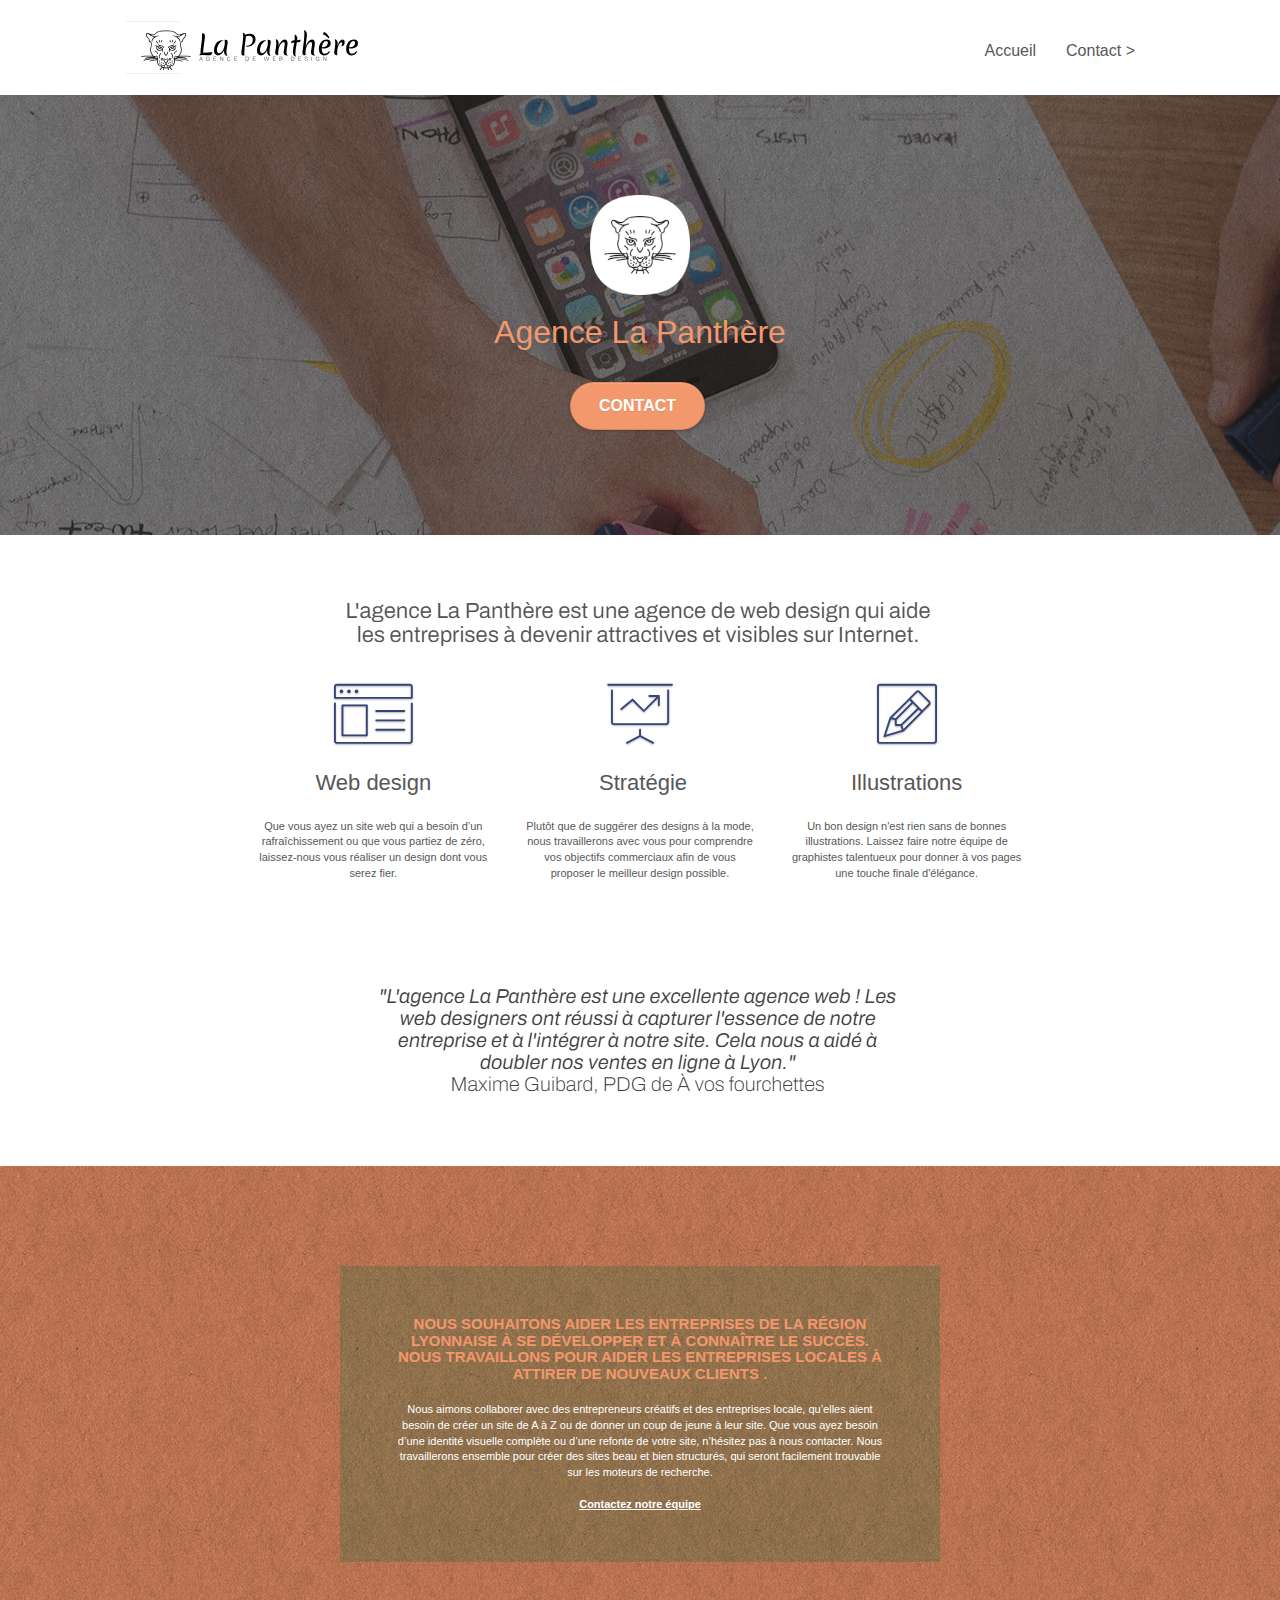
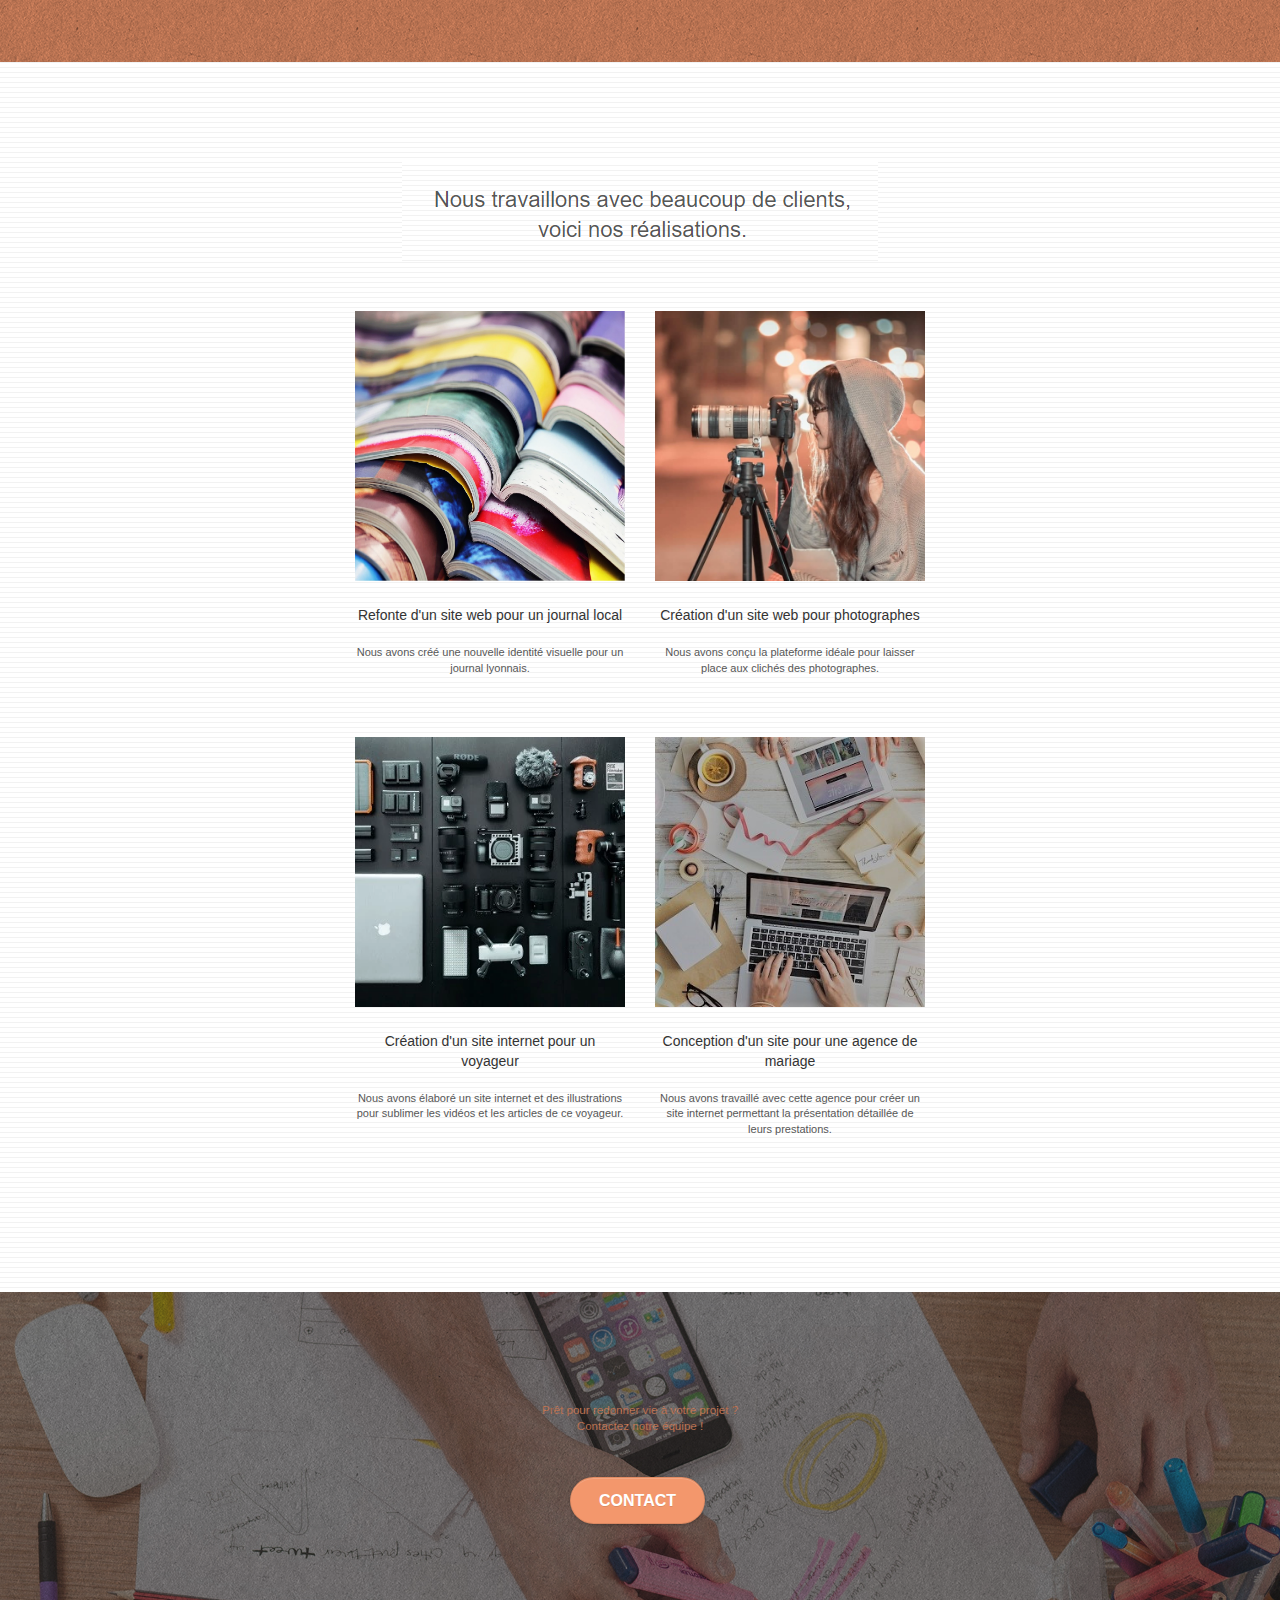
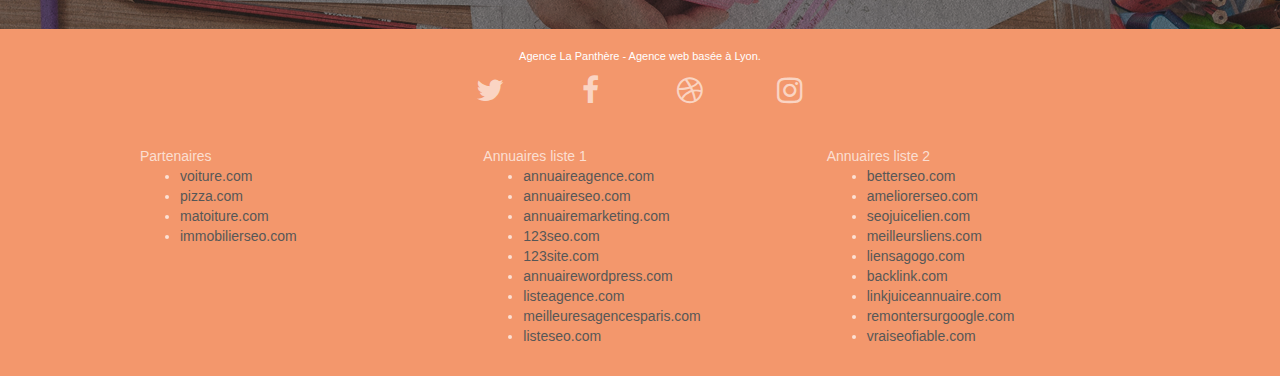
==== index.html @ 476dafb1 "Mise en place de balises sémantiques" ====
<!doctype html>
<html lang="fr">
<head>
    <meta charset="utf-8">
    <meta name="description" content="L'agence La Panthère est une agence de webdesign implenté à lyon qui aide les entreprises à devenir attractives et visibles sur internet">
    <meta name="viewport" content="width=device-width, initial-scale=1.0, viewport-fit=cover">
    <link rel="shortcut icon" type="image/webp" href="favicon.webp">
    
	<link rel="stylesheet" type="text/css" href="./css/bootstrap.css">
	<link rel="stylesheet" type="text/css" href="./css/style.css">
	<link rel="stylesheet" type="text/css" href="./css/font-awesome.css">
	<link rel="stylesheet" type="text/css" href="./css/et-line.css">
	
    
	<script src="./js/jquery-2.1.0.js"></script>
	<script src="./js/bootstrap.js"></script>
	<script src="./js/blocs.js"></script>
	<script src="./js/jquery.touchSwipe.js" defer></script>
	<script src="./js/gmaps.js"></script>

    <title>La Panthère, agence de web design basée à Lyon</title>
    
<!-- Analytics -->
 
<!-- Analytics END -->
    
</head>
<body>
<!-- Principal conteneur -->
<div class="page-container">
    
<!-- bloc-0 -->
<header class="bloc bgc-white l-bloc " id="bloc-0">
	<div class="container bloc-sm">

		<nav class="navbar row">
			<div class="navbar-header">
				<div class="keywords" style="color:#cccccc;font-size:1px;">Agence web à paris, stratégie web, web design, illustrations, design de site web, site web, web, internet, site internet, site</div>
				<a class="navbar-brand" href="index.html">
					<img src="img/logo-agence-la-panthere.svg" alt="paris web design logo agence web meilleure agence" height="40" />
				</a>
				<div class="keywords" style="color:#cccccc;font-size:1px;">Agence web à paris, stratégie web, web design, illustrations, design de site web, site web, web, internet, site internet, site</div>
				<button id="nav-toggle" type="button" class="ui-navbar-toggle navbar-toggle" data-toggle="collapse" data-target=".navbar-1">
					<span class="sr-only">Toggle navigation</span><span class="icon-bar"></span><span class="icon-bar"></span><span class="icon-bar"></span>
				</button>
			</div>
			<div class="collapse navbar-collapse navbar-1 special-dropdown-nav">
				<ul class="site-navigation nav navbar-nav">
					<li>
						<a href="index.html">Accueil</a>
					</li>
					<li>
						<a href="contact.html">Contact &gt;</a>
					</li>
				</ul>
			</div>
		</nav>
	</div>
</header>
<!-- bloc-0 END -->

<main>
	<!-- bloc-1-presentation -->
	<section class="bloc bgc-dark-slate-blue bg-banniere d-bloc bg-t-edge bloc-bg-texture texture-paper b-parallax" id="bloc-1-hero">
		<div class="container bloc-lg">
			<div class="row tight-width-whitespace">
				<div class="col-sm-12">
					<img src="img/logo-panthere_133-s.webp" class="center-block image-resize-mode" width="100" alt="Agence La Panthère, agence web paris, création logo paris"
						srcset="img/logo-panthere_133-s.webp 133w,
								img/logo-panthere_267-m.webp 267w,
								img/logo-panthere_533-l.webp 533w"
						sizes="(max-width:767px) 26.89vw, (min-width:768px) and (max-width:991px) 13.17vw, (min-width:992px) 10vw"/>
					<h1 class="text-center hero-bloc-text tc-white ">
						Agence La Panthère
					</h1>
					<div class="text-center">
						<a href="contact.html" class="btn btn-lg btn-clean btn-rd cta-hero btn-atomic-tangerine" id="cta-hero">Contact</a>
					</div>
				</div>
			</div>
		</div>
	</section>
	<!-- bloc-1-presentation END -->

	<!-- bloc-2-services -->
	<section class="bloc bgc-white l-bloc" id="bloc-2-services">
		<div class="container bloc-md">
			<div class="row">
				<div class="col-sm-12 text-center">
					<img alt="agence web, agence web paris, web design paris, stratégie web" src="img/title.png" />
				</div>
			</div>
			<div class="row voffset-lg med-width-whitespace">
				<div class="col-sm-4">
					<div class="text-center">
						<span class="et-icon-browser sm-shadow icon-dark-slate-blue icons icon-lg"></span>
					</div>
					<h2 class="mg-md text-center">
						Web design
					</h2>
					<p class="text-center ">
						Que vous ayez un site web qui a besoin d&rsquo;un rafraîchissement ou que vous partiez de zéro, laissez-nous vous réaliser un design dont vous serez fier.
					</p>
				</div>
				<div class="col-sm-4">
					<div class="text-center">
						<span class="et-icon-presentation sm-shadow icon-dark-slate-blue icons icon-lg"></span>
					</div>
					<h2 class="mg-md text-center">
						&nbsp;Stratégie
					</h2>
					<p class="text-center ">
						Plutôt que de suggérer des designs à la mode, nous travaillerons avec vous pour comprendre vos objectifs commerciaux afin de vous proposer le meilleur design possible.<br>
					</p>
				</div>
				<div class="col-sm-4">
					<div class="text-center">
						<span class="et-icon-edit sm-shadow icon-dark-slate-blue icons icon-lg"></span>
					</div>
					<h2 class="mg-md text-center">
						Illustrations
					</h2>
					<p class="text-center ">
						Un bon design n'est rien sans de bonnes illustrations. Laissez faire notre équipe de graphistes talentueux pour donner à vos pages une touche finale d'élégance.
					</p>
				</div>
			</div>
			<div class="row voffset-lg voffset">
				<div class="col-xs-12 col-md-8 col-md-offset-2 text-center">
					<img alt="agence web, agence web paris, web design paris, stratégie web" src="img/citation.png" />

				</div>
			</div>
		</div>
	</section>
	<!-- bloc-2-services END -->

	<!-- bloc-3-what-i-do -->
	<section class="bloc tc-white bgc-atomic-tangerine bg-presentation d-bloc bloc-bg-texture texture-paper b-parallax" id="bloc-3-what-i-do">
		<div class="container bloc-lg">
			<div class="row tight-width-whitespace black-background">
				<div class="col-sm-12">
					<h3 class="mg-md text-center tc-white">
						Nous souhaitons aider les entreprises de la région Lyonnaise à se développer et à connaître le succès. Nous travaillons pour aider les entreprises locales à attirer de nouveaux clients .<br>
					</h3>
					<p class="text-center white">
						Nous aimons collaborer avec des entrepreneurs créatifs et des entreprises locale, qu’elles aient besoin de créer un site de A à Z ou de donner un coup de jeune à leur site. Que vous ayez besoin d’une identité visuelle complète ou d’une refonte de votre site, n’hésitez pas à nous contacter. Nous travaillerons ensemble pour créer des sites beau et bien structurés, qui seront facilement trouvable sur les moteurs de recherche. <br><br><a class="ltc-white bold-link" href="page2.html">Contactez notre équipe</a><br>
					</p>
				</div>
			</div>
		</div>
	</section>
	<!-- bloc-3-what-i-do END -->

	<!-- bloc-4-portfolio -->
	<section class="bloc bgc-white bg-lines-h2-bg bg-repeat l-bloc" id="bloc-4-portfolio">
		<div class="container bloc-lg">
			<div class="row">
				<div class="col-sm-12 text-center">
					<img alt="agence web, agence web paris, web design paris, stratégie web" src="img/title2.png" />
				</div>
			</div>
			<div class="row tight-width-whitespace portfolio-row">
				<div class="col-sm-6">
					<a href="#" data-lightbox="img/1.jpg" data-gallery-id="gallery-1" data-caption="Refonte d'un site web pour un journal local" data-frame="snapshot-lb">
						<img src="img/livres-ouverts-empilés_250-s.webp" alt="paris web design logo agence web meilleure agence et refonte site web journal" class="img-responsive portfolio-thumb"
							srcset="img/livres-ouverts-empilés_250-s.webp 250w,
									img/livres-ouverts-empilés_501-m.webp 501w,
									img/livres-ouverts-empilés_1003-l.webp 1003w"
							sizes="(max-width:767px) 66.67vw, (min-width:768px) and (max-width:991px) 32,52vw, (min-width:992px) 25vw"/>
					</a>
					<h4 class="mg-md text-center">
						Refonte d'un site web pour un journal local
					</h4>
					<p class="text-center">
						Nous avons créé une nouvelle identité visuelle pour un journal lyonnais.
					</p>
				</div>
				<div class="col-sm-6">
					<a href="#" data-lightbox="img/2.jpg" data-gallery-id="gallery-1" data-caption="Création d'un site web pour photographes" data-frame="snapshot-lb">
						<img src="img/prises-de-photos_79-s.webp" class="img-responsive portfolio-thumb" alt="paris web design logo agence web meilleure agence, Création d'un site web pour photographes"
							srcset="img/prises-de-photos_79-s.webp 79w,
									img/prises-de-photos_157-m.webp 157w,
									img/prises-de-photos_314-l.webp 314w,
									img/prises-de-photos_628-xl.webp 628w"
							sizes="(max-width:767px) 66.67vw, (min-width:768px) and (max-width:991px) 32,52vw, (min-width:992px) 25vw" />
					</a>
					<h4 class="mg-md text-center">
						Création d'un site web pour photographes
					</h4>
					<p class="text-center">
						Nous avons conçu la plateforme idéale pour laisser place aux clichés des photographes.
					</p>
				</div>
			</div>
			<div class="row tight-width-whitespace portfolio-row">
				<div class="col-sm-6">
					<a href="#" data-lightbox="img/3.bmp" data-gallery-id="gallery-1" data-caption="Création d'un site internet pour un voyageur" data-frame="snapshot-lb">
						<img src="img/collection-de-materiel-de-photographie_80-s.webp" class="img-responsive portfolio-thumb" alt="paris web design logo agence web meilleure agence, Création d'un site web pour voyageur"
							srcset="img/collection-de-materiel-de-photographie_80-s.webp 80w,
									img/collection-de-materiel-de-photographie_160-m.webp 160w,
									img/collection-de-materiel-de-photographie_320-l.webp 320w"
							sizes="(max-width:767px) 66.67vw, (min-width:768px) and (max-width:991px) 32,52vw, (min-width:992px) 25vw" />	
					</a>
					<h4 class="mg-md text-center">
						Création d'un site internet pour un voyageur
					</h4>
					<p class="text-center">
						Nous avons élaboré un site internet et des illustrations pour sublimer les vidéos et les articles de ce voyageur.
					</p>
				</div>
				<div class="col-sm-6">
					<a href="#" data-lightbox="img/4.bmp" data-gallery-id="gallery-1" data-caption="Conception d'un site pour une agence de mariage" data-frame="snapshot-lb">
						<img src="img/materiels-de-décoration-infographique_80-s.webp" class="img-responsive portfolio-thumb" alt="paris web design logo agence web meilleure agence, Création d'un site web pour agence de mariage"
							srcset="img/materiels-de-décoration-infographique_80-s.webp 80w,
									img/materiels-de-décoration-infographique_160-m.webp 160w,
									img/materiels-de-décoration-infographique_320-l.webp 320w"
							sizes="(max-width:767px) 66.67vw, (min-width:768px) and (max-width:991px) 32,52vw, (min-width:992px) 25vw"/>
					</a>
					<h4 class="mg-md text-center">
						Conception d'un site pour une agence de mariage
					</h4>
					<p class="text-center">
						Nous avons travaillé avec cette agence pour créer un site internet permettant la présentation détaillée de leurs prestations.
					</p>
				</div>
			</div>
		</div>
	</section>
	<!-- bloc-4-portfolio END -->

	<!-- bloc-5-cta -->
	<section class="bloc bgc-dark-slate-blue bg-banniere d-bloc bloc-bg-texture texture-paper" id="bloc-5-cta">
		<div class="container bloc-lg">
			<div class="row">
				<h5 class="mg-md text-center tc-white">
					Prêt pour redonner vie à votre projet ?<br>Contactez notre équipe !
				</h5>
				<div class="col-sm-12 text-center">
					<a href="contact.html" class="btn btn-atomic-tangerine btn-clean btn-rd btn-lg cta-hero">Contact</a>
				</div>
			</div>
		</div>
	</section>
	<!-- bloc-5-cta END -->
</main>

<!-- Footer - bloc-8 -->
<footer class="bloc bgc-atomic-tangerine d-bloc" id="bloc-8">
	<div class="container bloc-sm">
		<div class="row">
			<div class="col-sm-12">
				<p class="text-center white">
					Agence La Panthère - Agence web basée à Lyon.<br>
				</p>
				<div class="row row-no-gutters social">
					<div class="col-sm-3">
						<div class="text-center">
							<a class="social" href="index.html"><span class="fa fa-twitter icon-md"></span></a>
						</div>
					</div>
					<div class="col-sm-3">
						<div class="text-center">
							<a class="social" href="index.html"><span class="fa fa-facebook icon-md"></span></a>
						</div>
					</div>
					<div class="col-sm-3">
						<div class="text-center">
							<a class="social" href="index.html"><span class="fa fa-dribbble icon-md"></span></a>
						</div>
					</div>
					<div class="col-sm-3">
						<div class="text-center">
							<a class="social" href="index.html"><span class="fa fa-instagram icon-md"></span></a>
						</div>
					</div>
					<div class="keywords" style="color:#F3976C;">Agence web à paris, stratégie web, web design, illustrations, design de site web, site web, web, internet, site internet, site</div>
				</div>
				<div class="row">
					<div class="col-sm-4">
						Partenaires
							<ul>
								<li><a href="voiture.com">voiture.com</a></li>
								<li><a href="pizza.com">pizza.com</a></li>
								<li><a href="matoiture.com">matoiture.com</a></li>
								<li><a href="immobilierseo.com">immobilierseo.com</a></li>
							</ul>		
					</div>
					<div class="col-sm-4">
						Annuaires liste 1
						<ul>
							<li><a href="annuaireagence.com">annuaireagence.com</a></li>
							<li><a href="annuaireseo.com">annuaireseo.com</a></li>
							<li><a href="annuairemarketing.com">annuairemarketing.com</a></li>
							<li><a href="123seoture.com">123seo.com</a></li>
							<li><a href="123site.com">123site.com</a></li>
							<li><a href="annuairewordpress.com">annuairewordpress.com</a></li>
							<li><a href="listeagence.com">listeagence.com</a></li>
							<li><a href="meilleuresagencesparis.com">meilleuresagencesparis.com</a></li>
							<li><a href="listeseo.com">listeseo.com</a></li>
						</ul>
					</div>
					<div class="col-sm-4">
						Annuaires liste 2
						<ul>
							<li><a href="betterseo.com">betterseo.com</a></li>
							<li><a href="ameliorerseo.com">ameliorerseo.com</a></li>
							<li><a href="seojuicelien.com">seojuicelien.com</a></li>
							<li><a href="meilleursliens.com">meilleursliens.com</a></li>
							<li><a href="liensagogo.com">liensagogo.com</a></li>
							<li><a href="backlink.com">backlink.com</a></li>
							<li><a href="linkjuiceannuaire.com">linkjuiceannuaire.com</a></li>
							<li><a href="remontersurgoogle.com">remontersurgoogle.com</a></li>
							<li><a href="vraiseofiable.com">vraiseofiable.com</a></li>
						</ul>
					</div>
				</div>
			</div>
		</div>
	</div>
</footer>
<!-- Footer - bloc-8 END -->

</div>
<!-- Principal conteneur END -->
    

</body>
</html>
---- css/style.css ----
body {
    margin: 0;
    padding: 0;
    background: #FFF;
    overflow-x: hidden;
    -webkit-font-smoothing: antialiased;
    -moz-osx-font-smoothing: grayscale;
}

a,
button {
    transition: all .3s ease-in-out;
    outline: none!important;
}

a:hover {
    text-decoration: none;
    cursor: pointer;
}

#page-loading-blocs-notifaction {
    position: fixed;
    top: 0;
    bottom: 0;
    width: 100%;
    z-index: 100000;
    background: #FFFFFF url("../img/pageload-spinner.gif") no-repeat center center;
}

.bloc {
    width: 100%;
    clear: both;
    background: 50% 50% no-repeat;
    padding: 0 50px;
    -webkit-background-size: cover;
    -moz-background-size: cover;
    -o-background-size: cover;
    background-size: cover;
    position: relative;
}

.bloc .container {
    padding-left: 0;
    padding-right: 0;
}

.bloc-lg {
    padding: 100px 50px;
}

.bloc-md {
    padding: 50px;
}

.bloc-sm {
    padding: 20px 50px;
}

.bg-center,
.bg-l-edge,
.bg-r-edge,
.bg-t-edge,
.bg-b-edge,
.bg-tl-edge,
.bg-bl-edge,
.bg-tr-edge,
.bg-br-edge,
.bg-repeat {
    -webkit-background-size: auto!important;
    -moz-background-size: auto!important;
    -o-background-size: auto!important;
    background-size: auto!important;
}

.bg-repeat {
    background: repeat;
}

.bg-t-edge {
    background: top no-repeat;
}

.bloc-bg-texture::before {
    content: "";
    background-size: 2px 2px;
    position: absolute;
    top: 0;
    bottom: 0;
    left: 0;
    right: 0;
}

.texture-paper::before {
    background: url("../img/texture-papier.webp");
    background-size: 280px 280px;
}

.b-parallax {
    background-attachment: fixed;
}

.d-bloc {
    color: rgba(255, 255, 255, .7);
}

.d-bloc button:hover {
    color: rgba(255, 255, 255, .9);
}

.d-bloc .icon-round,
.d-bloc .icon-square,
.d-bloc .icon-rounded,
.d-bloc .icon-semi-rounded-a,
.d-bloc .icon-semi-rounded-b {
    border-color: rgba(255, 255, 255, .9);
}

.d-bloc .divider-h span {
    border-color: rgba(255, 255, 255, .2);
}

.d-bloc .a-btn,
.d-bloc .navbar a,
.d-bloc .navbar-brand,
.d-bloc a .icon-sm,
.d-bloc a .icon-md,
.d-bloc a .icon-lg,
.d-bloc a .icon-xl,
.d-bloc h1 a,
.d-bloc h2 a,
.d-bloc h3 a,
.d-bloc h4 a,
.d-bloc h5 a,
.d-bloc h6 a,
.d-bloc p a {
    color: rgba(255, 255, 255, .6);
}

.d-bloc .a-btn:hover,
.d-bloc .navbar a:hover,
.d-bloc .navbar-brand:hover,
.d-bloc a:hover .icon-sm,
.d-bloc a:hover .icon-md,
.d-bloc a:hover .icon-lg,
.d-bloc a:hover .icon-xl,
.d-bloc h1 a:hover,
.d-bloc h2 a:hover,
.d-bloc h3 a:hover,
.d-bloc h4 a:hover,
.d-bloc h5 a:hover,
.d-bloc h6 a:hover,
.d-bloc p a:hover {
    color: rgba(255, 255, 255, 1);
}

.d-bloc .navbar-toggle .icon-bar {
    background: rgba(255, 255, 255, 1);
}

.d-bloc .btn-wire,
.d-bloc .btn-wire:hover {
    color: rgba(255, 255, 255, 1);
    border-color: rgba(255, 255, 255, 1);
}

.d-bloc .panel {
    color: rgba(0, 0, 0, .5);
}

.d-bloc .panel button:hover {
    color: rgba(0, 0, 0, .7);
}

.d-bloc .panel icon {
    border-color: rgba(0, 0, 0, .7);
}

.d-bloc .panel .divider-h span {
    border-color: rgba(0, 0, 0, .1);
}

.d-bloc .panel .a-btn {
    color: rgba(0, 0, 0, .6);
}

.d-bloc .panel .a-btn:hover {
    color: rgba(0, 0, 0, 1);
}

.d-bloc .panel .btn-wire,
.d-bloc .panel .btn-wire:hover {
    color: rgba(0, 0, 0, .7);
    border-color: rgba(0, 0, 0, .3);
}

.d-bloc .panel,
.l-bloc {
    color: rgba(0, 0, 0, .5);
}

.d-bloc .panel button:hover,
.l-bloc button:hover {
    color: rgba(0, 0, 0, .7);
}

.l-bloc .icon-round,
.l-bloc .icon-square,
.l-bloc .icon-rounded,
.l-bloc .icon-semi-rounded-a,
.l-bloc .icon-semi-rounded-b {
    border-color: rgba(0, 0, 0, .7);
}

.d-bloc .panel .divider-h span,
.l-bloc .divider-h span {
    border-color: rgba(0, 0, 0, .1);
}

.d-bloc .panel .a-btn,
.l-bloc .a-btn,
.l-bloc .navbar a,
.l-bloc .navbar-brand,
.l-bloc a .icon-sm,
.l-bloc a .icon-md,
.l-bloc a .icon-lg,
.l-bloc a .icon-xl,
.l-bloc h1 a,
.l-bloc h2 a,
.l-bloc h3 a,
.l-bloc h4 a,
.l-bloc h5 a,
.l-bloc h6 a,
.l-bloc p a {
    color: rgba(0, 0, 0, .6);
}

.d-bloc .panel .a-btn:hover,
.l-bloc .a-btn:hover,
.l-bloc .navbar a:hover,
.l-bloc .navbar-brand:hover,
.l-bloc a:hover .icon-sm,
.l-bloc a:hover .icon-md,
.l-bloc a:hover .icon-lg,
.l-bloc a:hover .icon-xl,
.l-bloc h1 a:hover,
.l-bloc h2 a:hover,
.l-bloc h3 a:hover,
.l-bloc h4 a:hover,
.l-bloc h5 a:hover,
.l-bloc h6 a:hover,
.l-bloc p a:hover {
    color: rgba(0, 0, 0, 1);
}

.l-bloc .navbar-toggle .icon-bar {
    color: rgba(0, 0, 0, .6);
}

.d-bloc .panel .btn-wire,
.d-bloc .panel .btn-wire:hover,
.l-bloc .btn-wire,
.l-bloc .btn-wire:hover {
    color: rgba(0, 0, 0, .7);
    border-color: rgba(0, 0, 0, .3);
}

.voffset {
    margin-top: 30px;
}

.voffset-lg {
    margin-top: 80px;
}

.row-no-gutters {
    margin-right: 0;
    margin-left: 0;
}

.row.row-no-gutters > [class^="col-"],
.row.row-no-gutters > [class*=" col-"] {
    padding-right: 0;
    padding-left: 0;
}

#bloc-1-hero h1 {
    font-size: 32px;
}

.navbar {
    margin-bottom: 0;
    z-index: 1;
}

.navbar-brand {
    height: auto;
    padding: 3px 15px;
    font-size: 25px;
    font-weight: normal;
    font-weight: 600;
    line-height: 44px;
}

.navbar-brand img {
    max-height: 200px;
    margin: 0 5px 0 0;
    display: inline;
}

.navbar-brand img[src$=svg] {
    min-width: 100px;
}

.nav-center .navbar-brand img {
    margin: 0;
}

.navbar .nav {
    padding-top: 2px;
    margin-right: -16px;
    float: right;
    z-index: 1;
}

.nav > li {
    float: left;
    margin-top: 4px;
    font-size: 16px;
}

.navbar-nav .open .dropdown-menu > li > a {
    text-align: inherit;
}

.nav > li a:hover,
.nav > li a:focus {
    background: transparent;
}

.navbar-toggle {
    margin: 10px 10px 0 0;
    border: 0px;
}

.navbar-toggle:hover {
    background: transparent!important;
}

.navbar-toggle .icon-bar {
    background-color: rgba(0, 0, 0, .5);
    width: 26px;
}

.nav-invert .navbar .nav {
    float: left;
}

.nav-invert .navbar-header,
.nav-invert .navbar-brand {
    float: right;
    position: relative;
    z-index: 2;
}

@media (min-width: 768px) {
    .site-navigation {
        position: absolute;
        top: 50%;
        right: 20px;
        transform: translate(0, -50%);
        -webkit-transform: translateY(-50%);
    }
    .nav > li .dropdown-menu a,
    .nav > li .dropdown-menu a:hover {
        color: #484848;
    }
    .nav-invert .site-navigation {
        left: 0;
        right: 0;
    }
    .nav-center {
        text-align: center;
    }
    .nav-center .navbar-header {
        width: 100%;
    }
    .nav-center .navbar-header,
    .nav-center .navbar-brand,
    .nav-center .nav > li {
        float: none;
        display: inline-block;
    }
    .nav-center .site-navigation {
        position: relative;
        width: 100%;
        right: 0;
        margin-right: 0px;
        margin-top: 20px;
    }
    .nav-center.mini-nav .navbar-toggle {
        float: none;
        margin: 10px auto 0;
    }
}

.nav > li > .dropdown a {
    background: none!important;
    display: block;
    padding: 14px 15px;
}

nav .caret {
    margin: 0 5px;
}

.dropdown-menu .dropdown-menu {
    top: -8px;
    left: 100%;
}

.dropdown-menu .dropmenu-flow-right {
    top: 100%;
    left: 0;
    margin-left: -1px;
    border-top-left-radius: 0;
    border-top-right-radius: 0;
}

.dropdown-menu .dropdown span {
    border: 4px solid black;
    border-top-color: transparent;
    border-right-color: transparent;
    border-bottom-color: transparent;
    margin: 6px -5px 0 0!important;
    float: right;
}

.mg-md {
    margin-top: 10px;
    margin-bottom: 20px;
}

.mg-lg {
    margin-top: 10px;
    margin-bottom: 40px;
}

.btn {
    margin: 0 5px 5px 0;
}

.btn.pull-right {
    margin: 0 0 5px 5px;
}

.btn-d,
.btn-d:hover,
.btn-d:focus {
    color: #FFF;
    background: rgba(0, 0, 0, .3);
}

button {
    outline: none!important;
}

.btn-rd {
    border-radius: 40px;
}

.btn-clean {
    border: 1px solid rgba(0, 0, 0, .08);
    border-bottom-color: rgba(0, 0, 0, .1);
    text-shadow: 0 1px 0 rgba(0, 0, 1, .1);
    box-shadow: 0 1px 3px rgba(0, 0, 1, .25), inset 0 1px 0 0 rgba(255, 255, 255, .15);
}

.icon-md {
    font-size: 30px!important;
}

.icon-lg {
    font-size: 60px!important;
}

.sm-shadow {
    text-shadow: 0 1px 2px rgba(0, 0, 0, .3);
}

.panel-sq,
.panel-sq .panel-heading,
.panel-sq .panel-footer {
    border-radius: 0;
}

.panel-rd {
    border-radius: 30px;
}

.panel-rd .panel-heading {
    border-radius: 29px 29px 0 0;
}

.panel-rd .panel-footer {
    border-radius: 0 0 29px 29px;
}

.form-control {
    border-color: rgba(0, 0, 0, .1);
    box-shadow: none;
}

.scrollToTop {
    width: 40px;
    height: 40px;
    position: fixed;
    bottom: 20px;
    right: 20px;
    opacity: 0;
    z-index: 500;
    transition: all .3s ease-in-out;
}

.scrollToTop span {
    margin-top: 6px;
}

.showScrollTop {
    font-size: 14px;
    opacity: 1;
}

a[data-lightbox] {
    position: relative;
    display: block;
    text-align: center;
}

a[data-lightbox]:hover::before {
    content: "+";
    font-family: "HelveticaNeue-Light", "Helvetica Neue Light", "Helvetica Neue", Helvetica, Arial;
    font-size: 32px;
    width: 50px;
    height: 50px;
    margin-left: -25px;
    border-radius: 50%;
    background: rgba(0, 0, 0, .6);
    color: #FFF;
    font-weight: 100;
    z-index: 1;
    position: absolute;
    top: 50%;
    transform: translateY(-50%);
    -webkit-transform: translateY(-50%);
}

a[data-lightbox]:hover img {
    opacity: 0.6;
    -webkit-animation-fill-mode: none;
    animation-fill-mode: none;
}

#lightbox-modal {
    display: flex;
    align-items: center;
}

#lightbox-modal .modal-dialog {
    width: 90%;
    max-width: 900px;
    margin: 0 auto 0;
}

#lightbox-modal .modal-dialog img {
    max-height: 90vh;
    margin: 0 auto;
}

.lightbox-caption {
    padding: 20px;
    color: #FFF;
    background: rgba(0, 0, 0, .5);
    position: absolute;
    left: 15px;
    right: 15px;
    bottom: 5px;
}

.close-lightbox {
    color: #FFF;
    font-size: 30px;
    position: absolute;
    top: 20px;
    right: 20px;
    z-index: 20;
    background: rgba(0, 0, 0, .5);
    border: none;
    line-height: 30px;
    padding: 0 9px 5px;
    opacity: 0.3;
}

.close-lightbox:hover,
.next-lightbox:hover,
.prev-lightbox:hover {
    opacity: 1.0;
    color: #FFF;
}

.next-lightbox,
.prev-lightbox {
    font-size: 20px;
    color: rgba(255, 255, 255, .9);
    background: rgba(0, 0, 0, .5);
    transition: all .2s ease-in-out;
    position: absolute;
    top: 45%;
    z-index: 1;
    opacity: 0.4;
}

.next-lightbox {
    padding: 6px 8px 1px 13px;
    right: 25px;
}

.prev-lightbox {
    padding: 6px 13px 1px 10px;
    left: 25px;
}

.snapshot-lb .modal-body {
    padding-bottom: 45px;
}

.snapshot-lb .lightbox-caption {
    padding: 0;
    color: rgba(0, 0, 0, .5);
    background: none;
}

h1,
h2,
h3,
h4,
h5,
h6,
p,
label,
.btn,
a {
    font-family: "helvetica";
    font-weight: 400;
    color: #575757!important;
}

.container {
    max-width: 1000px;
}

.hero-bloc-text {
    font-size: 38px;
}

.hero-bloc-text-sub {
    font-size: 36px;
}

.statement-bloc-text {
    line-height: 26px;
    font-style: italic;
    font-size: 20px;
    text-align: center;
    font-weight: lighter;
    max-width: 520px;
    margin: auto auto auto auto;
}

p {
    font-size: 11px;
}

.tight-width-whitespace {
    max-width: 600px;
    margin: auto auto auto auto;
}

.h1 {
    font-size: 20px;
    font-family: "Open Sans";
}

.cta-hero {
    margin-top: 22px;
    color: #FFFFFF!important;
    text-transform: uppercase;
    padding: 12px 28px 12px 28px;
    font-size: 16px;
    font-weight: 700;
}

.social {
    max-width: 400px;
    margin: auto auto auto auto;
}

h2 {
    font-size: 22px;
    line-height: 1.4em;
}

h3 {
    font-size: 15px;
    text-transform: uppercase;
    font-weight: 700;
    color: #333333!important;
}

.med-width-whitespace {
    max-width: 800px;
    margin: auto auto auto auto;
    box-shadow: 0px 0px 0px #000000;
}

h1 {
    color: #333333!important;
}

h4 {
    color: #333333!important;
}

.icons {
    margin-bottom: 14px;
    margin-top: 24px;
}

.white {
    color: #FFFFFF!important;
}

.portfolio-thumb {
    margin-bottom: 24px;
}

.portfolio-row {
    margin-bottom: 44px;
    margin-top: 50px;
}

.avatar {
    box-shadow: 0px 4px 9px rgba(0, 0, 0, 0.3);
}

.black-background {
    background-color: rgba(165, 147, 99, 0.7);
    padding: 40px 40px 40px 40px;
}

.bold-link {
    font-weight: 900;
    text-decoration: underline!important;
}

.bgc-white {
    background-color: #FFFFFF;
}

.bgc-dark-slate-blue {
    background-color: #364577;
}

.bgc-atomic-tangerine {
    background-color: #F3976C;
}

.tc-white {
    color: #F3976C!important;
}

.btn-atomic-tangerine {
    background: #F3976C;
    color: #FFFFFF!important;
}

.btn-atomic-tangerine:hover {
    background: #c27956!important;
    color: #FFFFFF!important;
}

.ltc-white {
    color: #FFFFFF!important;
}

.ltc-white:hover {
    color: #cccccc!important;
}

.ltc-atomic-tangerine {
    color: #F3976C!important;
}

.ltc-atomic-tangerine:hover {
    color: #c27956!important;
}

.icon-dark-slate-blue {
    color: #364577!important;
    border-color: #364577!important;
}

.bg-dots-bg {
    background-image: url("../img/dots-bg.png");
}

.bg-lines-h2-bg {
    background-image: url("../img/lignes.webp");
}

.bg-banniere {
    background-image: url("../img/travail-bureau_1920-l.webp");
}

.bg-presentation {
    background-image: url("../img/ecriture-sur-post-it_1920-l.webp");
}

@media (max-width: 1024px) {
    .bloc {
        padding-left: 20px;
        padding-right: 20px;
    }
    .bloc.full-width-bloc,
    .bloc-tile-2.full-width-bloc .container,
    .bloc-tile-3.full-width-bloc .container,
    .bloc-tile-4.full-width-bloc .container {
        padding-left: 0;
        padding-right: 0;
    }
}

@media (max-width: 992px) and (min-width: 768px) {
    .navbar .nav {
        max-width: 80%;
    }
    .nav-center.navbar .nav {
        max-width: 100%;
    }
}

@media only screen and (min-device-width: 768px) and (max-device-width: 1024px) and (orientation: landscape) {
    .b-parallax {
        background-attachment: scroll;
    }
}

@media only screen and (min-device-width: 1024px) and (max-device-width: 1366px) and (-webkit-min-device-pixel-ratio: 1.5) {
    .b-parallax {
        background-attachment: scroll;
    }
}

@media (max-width: 991px) {
    .container {
        width: 100%;
    }
    .b-parallax {
        background-attachment: scroll;
    }
    .page-container,
    #hero-bloc {
        overflow-x: hidden;
        position: relative;
    }
    .bloc {
        padding-left: constant(safe-area-inset-left);
        padding-right: constant(safe-area-inset-right);
    }
    .bloc-group,
    .bloc-group .bloc {
        display: block;
        width: 100%;
    }
    .bloc-fill-screen .fill-bloc-top-edge,
    .bloc-fill-screen .fill-bloc-bottom-edge {
        padding: 0 20px;
        padding-left: constant(safe-area-inset-left);
        padding-right: constant(safe-area-inset-right);
    }
}

@media (max-width: 767px) {
    .page-container {
        overflow-x: hidden;
        position: relative;
    }
    h1,
    h2,
    h3,
    h4,
    h5,
    h6,
    p,
    #disqus_thread {
        padding-left: 10px!important;
        padding-right: 10px!important;
    }
    .b-parallax {
        background-attachment: scroll;
    }
    .navbar .nav {
        padding-top: 0;
        border-top: 1px solid rgba(0, 0, 0, .2);
        float: none!important;
    }
    .navbar.row {
        margin-left: 0;
        margin-right: 0;
    }
    .site-navigation {
        position: inherit;
        transform: none;
        -webkit-transform: none;
        -ms-transform: none;
    }
    .nav > li {
        margin-top: 0;
        border-bottom: 1px solid rgba(0, 0, 0, .1);
        background: rgba(0, 0, 0, .05);
        text-align: left;
        padding-left: 15px;
        width: 100%;
    }
    .nav > li:hover {
        background: rgba(0, 0, 0, .08);
    }
    .dropdown .dropdown a .caret {
        float: none;
        margin: 5px 0 0 10px!important;
        border: 4px solid black;
        border-bottom-color: transparent;
        border-right-color: transparent;
        border-left-color: transparent;
    }
    #hero-bloc .navbar .nav {
        background: rgba(0, 0, 0, .8);
    }
    #hero-bloc .navbar .nav a {
        color: rgba(255, 255, 255, .6);
    }
    .hero {
        padding: 50px 0;
    }
    .hero-nav {
        left: -1px;
        right: -1px;
    }
    .navbar-collapse {
        padding: 0;
        overflow-x: hidden;
        -webkit-box-shadow: none;
        box-shadow: none;
    }
    .navbar-brand img {
        max-height: 40px;
        width: auto;
    }
    .nav-invert .navbar-header {
        float: none;
        width: 100%;
    }
    .nav-invert .navbar-toggle {
        float: left;
        margin-left: 10px;
    }
    .bloc {
        padding-left: 0;
        padding-right: 0;
    }
    .bloc-xxl,
    .bloc-xl,
    .bloc-lg {
        padding: 40px 0;
    }
    .bloc-sm,
    .bloc-md {
        padding-left: 0;
        padding-right: 0;
    }
    .bloc-tile-2 .container,
    .bloc-tile-3 .container,
    .bloc-tile-4 .container,
    .bloc-fill-screen .fill-bloc-top-edge,
    .bloc-fill-screen .fill-bloc-bottom-edge {
        padding-left: 0;
        padding-right: 0;
    }
    .a-block {
        padding: 0 10px;
    }
    .btn-dwn {
        display: none;
    }
    .voffset {
        margin-top: 5px;
    }
    .voffset-md {
        margin-top: 20px;
    }
    .voffset-lg {
        margin-top: 30px;
    }
    form {
        padding: 5px;
    }
    .close-lightbox {
        display: inline-block;
    }
    .blocsapp-device-iphone5 {
        background-size: 216px 425px;
        padding-top: 60px;
        width: 216px;
        height: 425px;
    }
    .blocsapp-device-iphone5 img {
        width: 180px;
        height: 320px;
    }
}

@media (max-width: 400px) {
    .bloc {
        padding-left: 0;
        padding-right: 0;
    }
}

@media (max-width: 767px) {
    .bloc-mob-center-text {
        text-align: center;
    }
}
---- css/et-line.css ----
@font-face {
    font-family: et-line;
    src: url(../fonts/et-line.eot);
    src: url(../fonts/et-line.eot?#iefix) format('embedded-opentype'), url(../fonts/et-line.woff) format('woff'), url(../fonts/et-line.ttf) format('truetype'), url(../fonts/et-line.svg#et-line) format('svg');
    font-weight: 400;
    font-style: normal
}


.et-icon-browser,
.et-icon-edit,
.et-icon-presentation {
    font-family: et-line;
    speak-as: none;
    font-style: normal;
    font-weight: 400;
    font-variant: normal;
    text-transform: none;
    line-height: 1;
    -webkit-font-smoothing: antialiased;
    -moz-osx-font-smoothing: grayscale;
    display: inline-block
}

.et-icon-browser:before {
    content: "\e00c"
}

.et-icon-presentation:before {
    content: "\e00e"
}

.et-icon-edit:before {
    content: "\e01c"
}
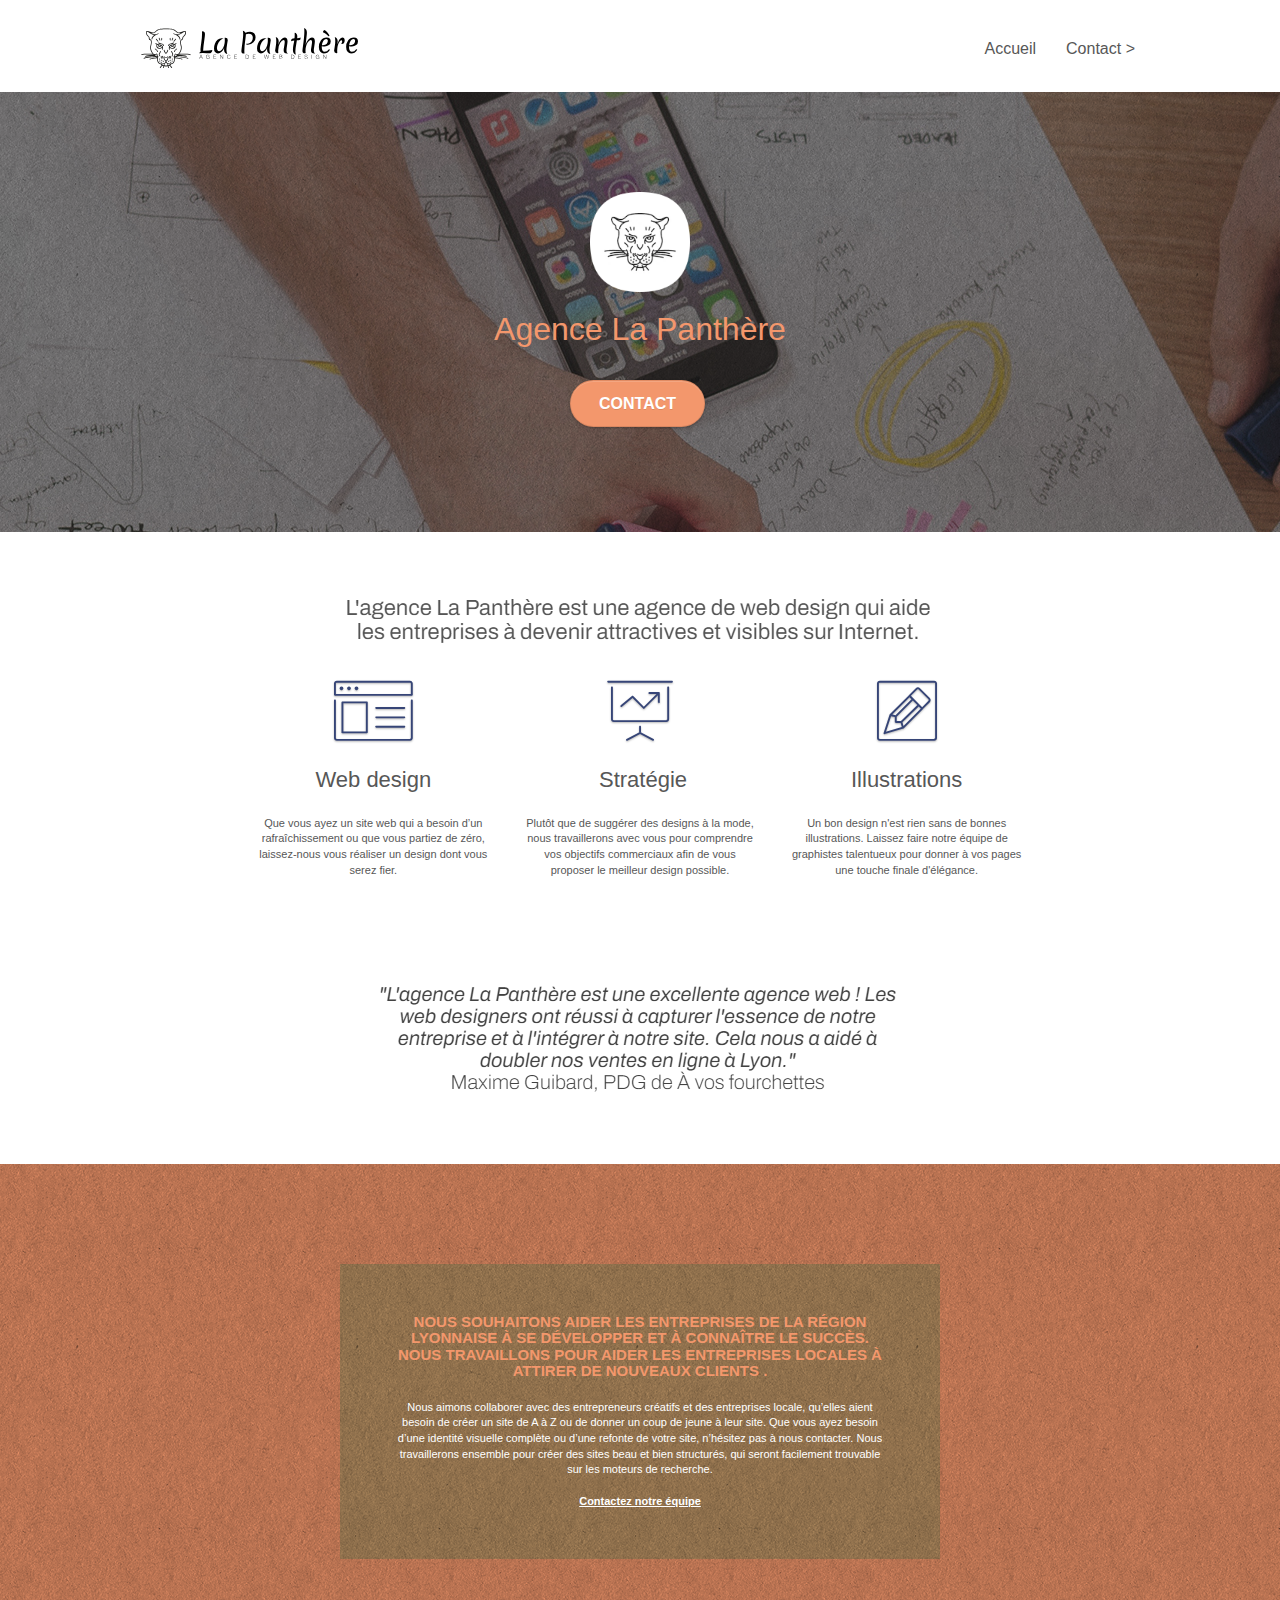
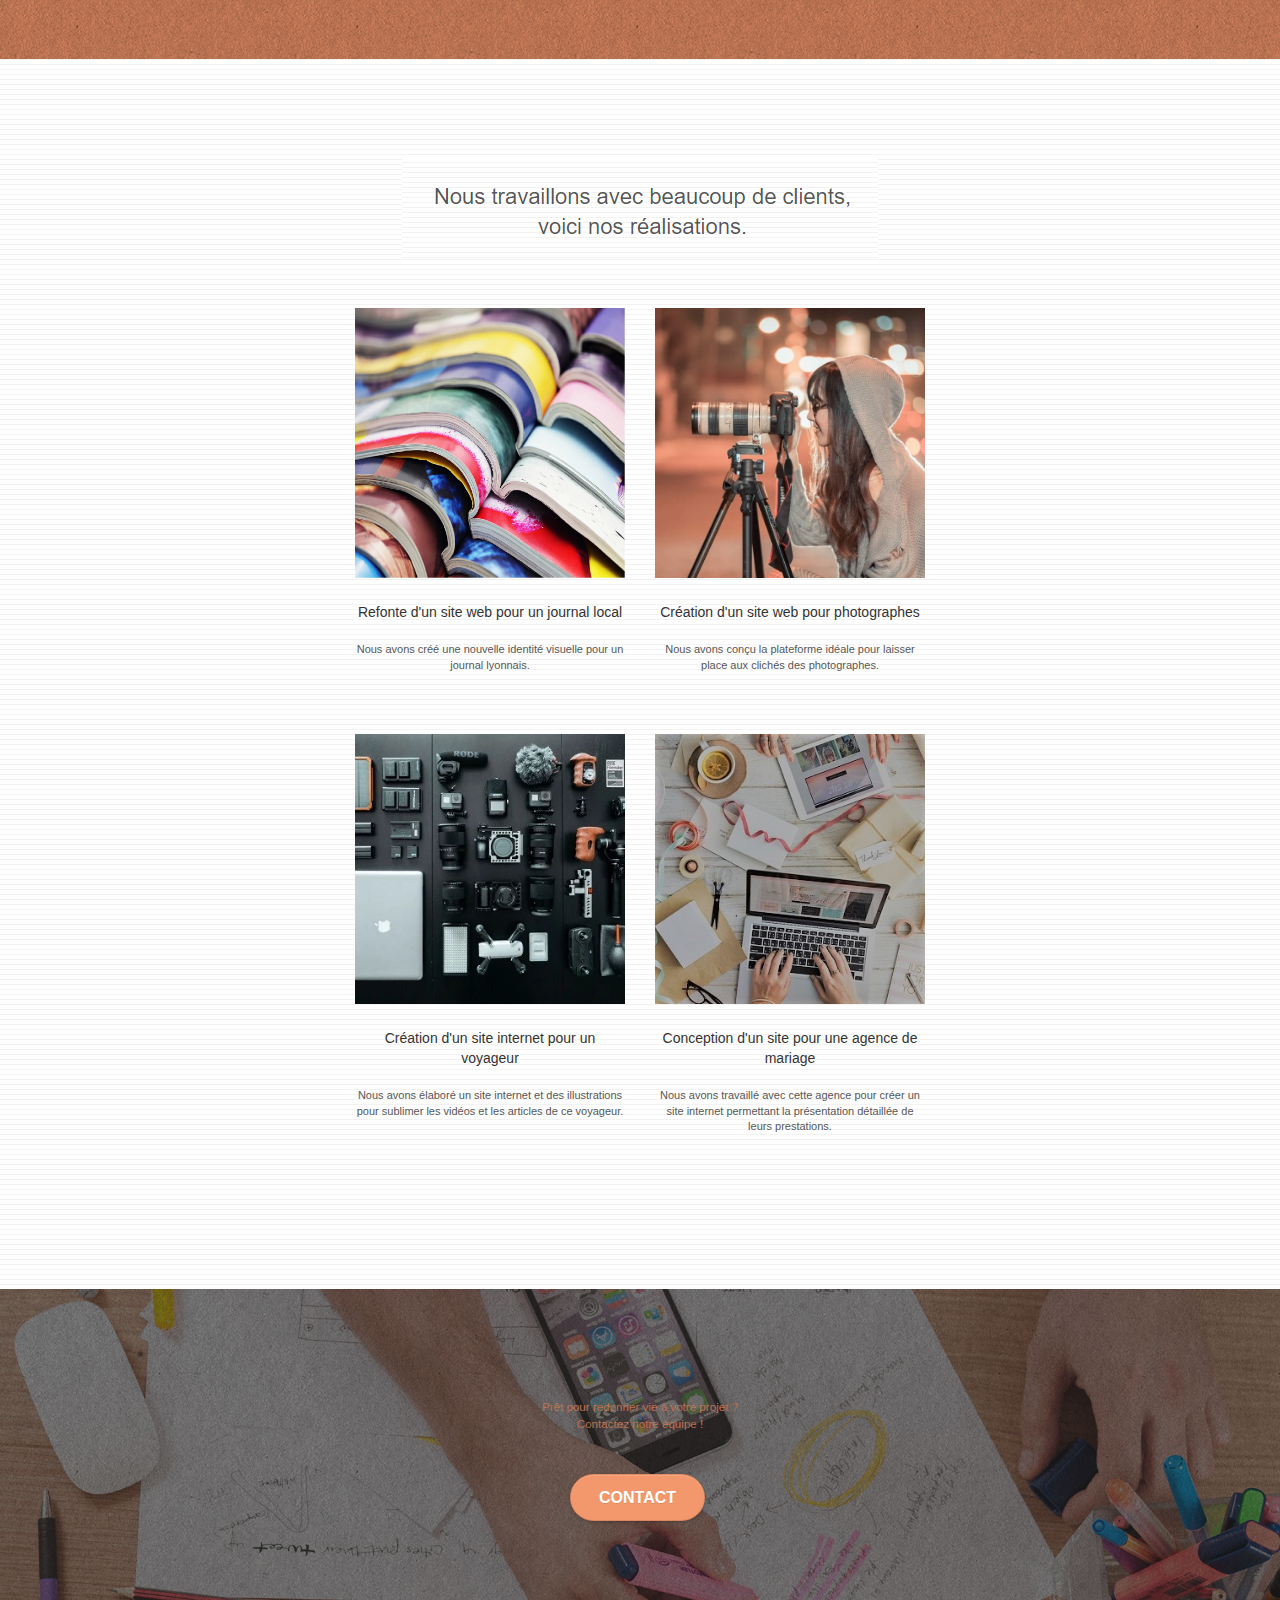
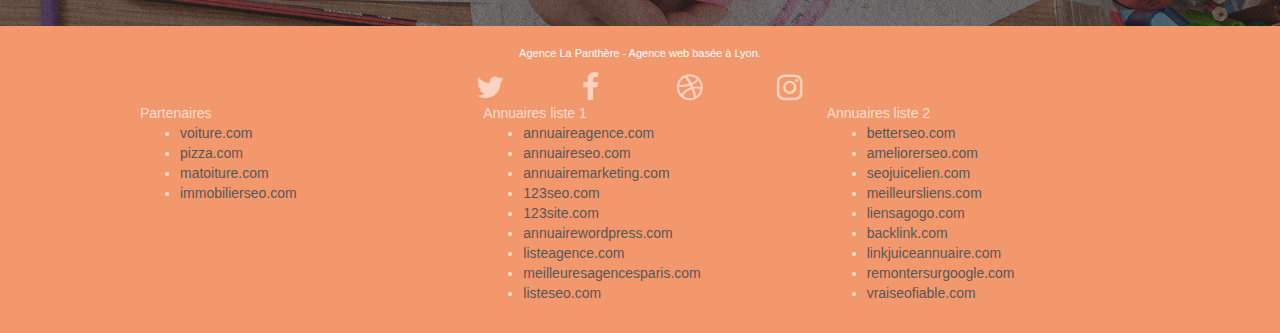
==== commit 7b8c561e: "Suppression des techniques de black hat" ====
--- a/index.html
+++ b/index.html
@@ -35,11 +35,9 @@
 
 		<nav class="navbar row">
 			<div class="navbar-header">
-				<div class="keywords" style="color:#cccccc;font-size:1px;">Agence web à paris, stratégie web, web design, illustrations, design de site web, site web, web, internet, site internet, site</div>
 				<a class="navbar-brand" href="index.html">
 					<img src="img/logo-agence-la-panthere.svg" alt="paris web design logo agence web meilleure agence" height="40" />
 				</a>
-				<div class="keywords" style="color:#cccccc;font-size:1px;">Agence web à paris, stratégie web, web design, illustrations, design de site web, site web, web, internet, site internet, site</div>
 				<button id="nav-toggle" type="button" class="ui-navbar-toggle navbar-toggle" data-toggle="collapse" data-target=".navbar-1">
 					<span class="sr-only">Toggle navigation</span><span class="icon-bar"></span><span class="icon-bar"></span><span class="icon-bar"></span>
 				</button>
@@ -274,7 +272,6 @@
 							<a class="social" href="index.html"><span class="fa fa-instagram icon-md"></span></a>
 						</div>
 					</div>
-					<div class="keywords" style="color:#F3976C;">Agence web à paris, stratégie web, web design, illustrations, design de site web, site web, web, internet, site internet, site</div>
 				</div>
 				<div class="row">
 					<div class="col-sm-4">
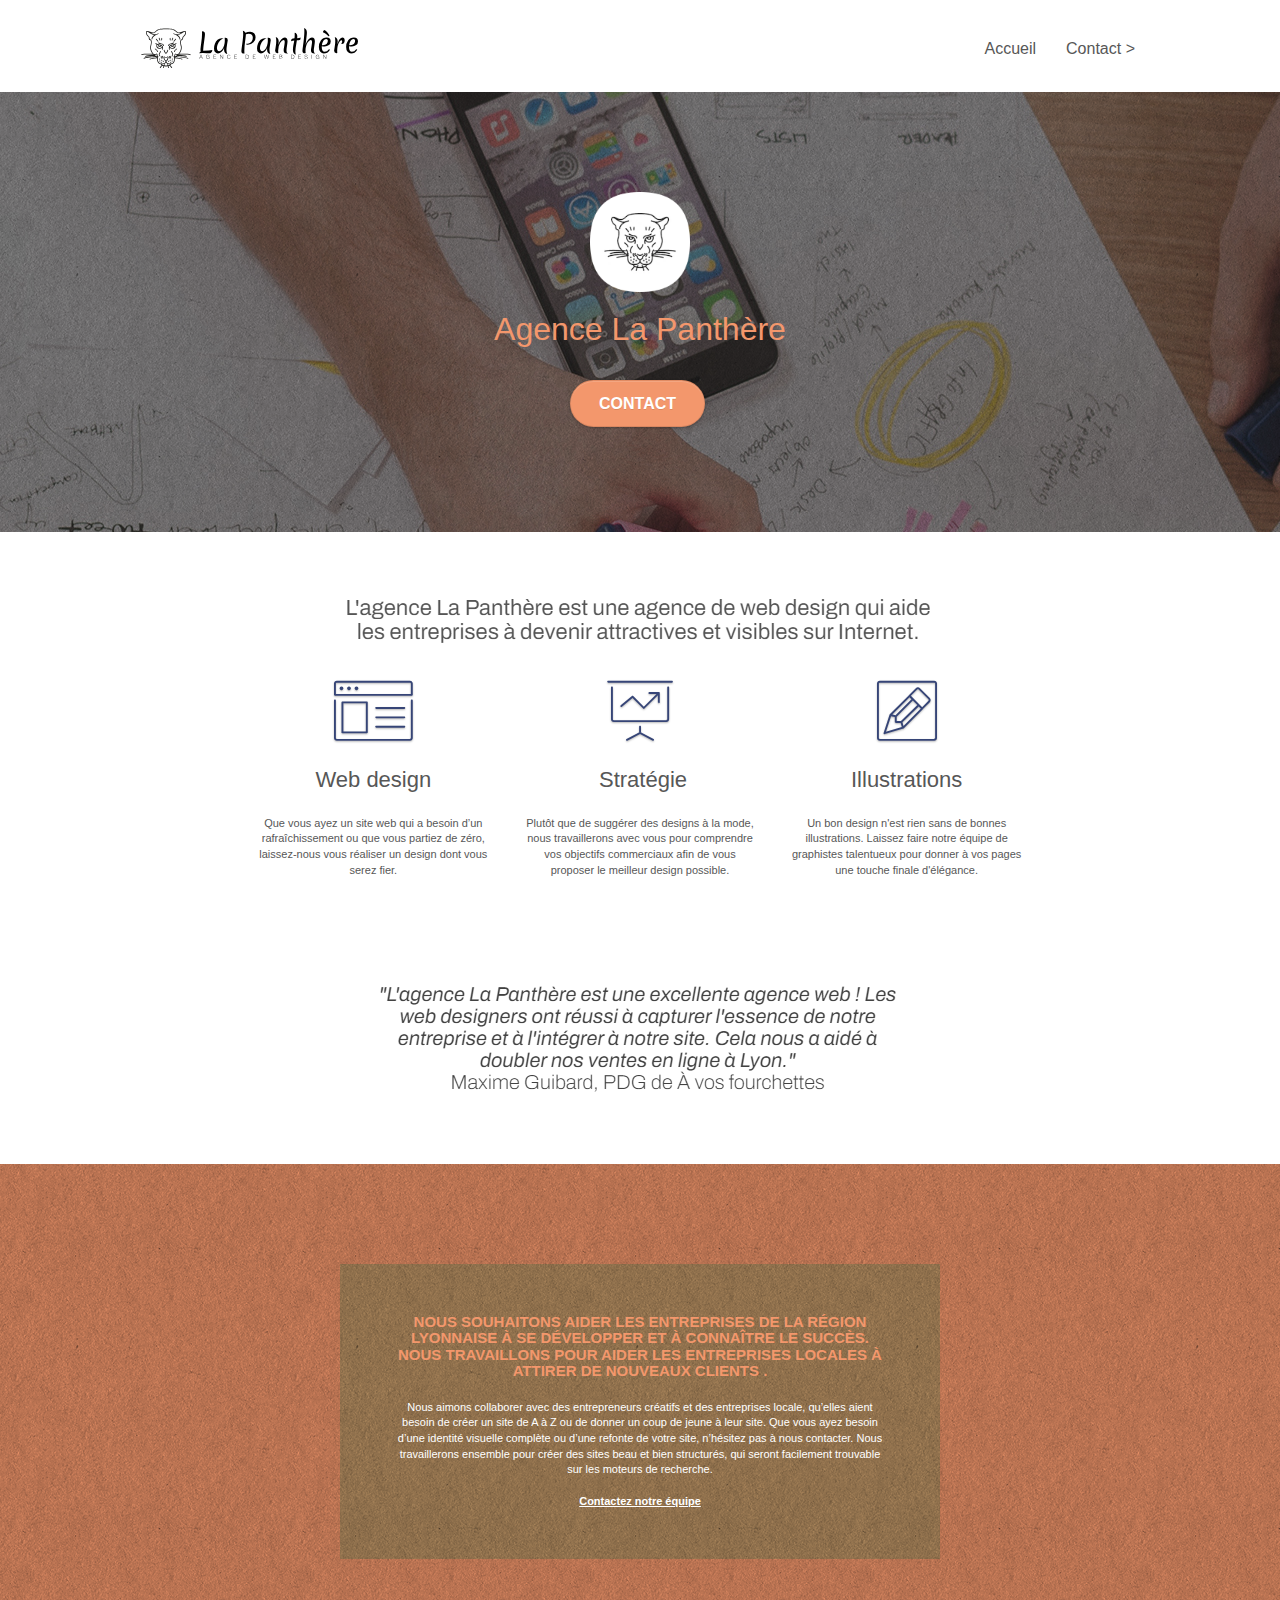
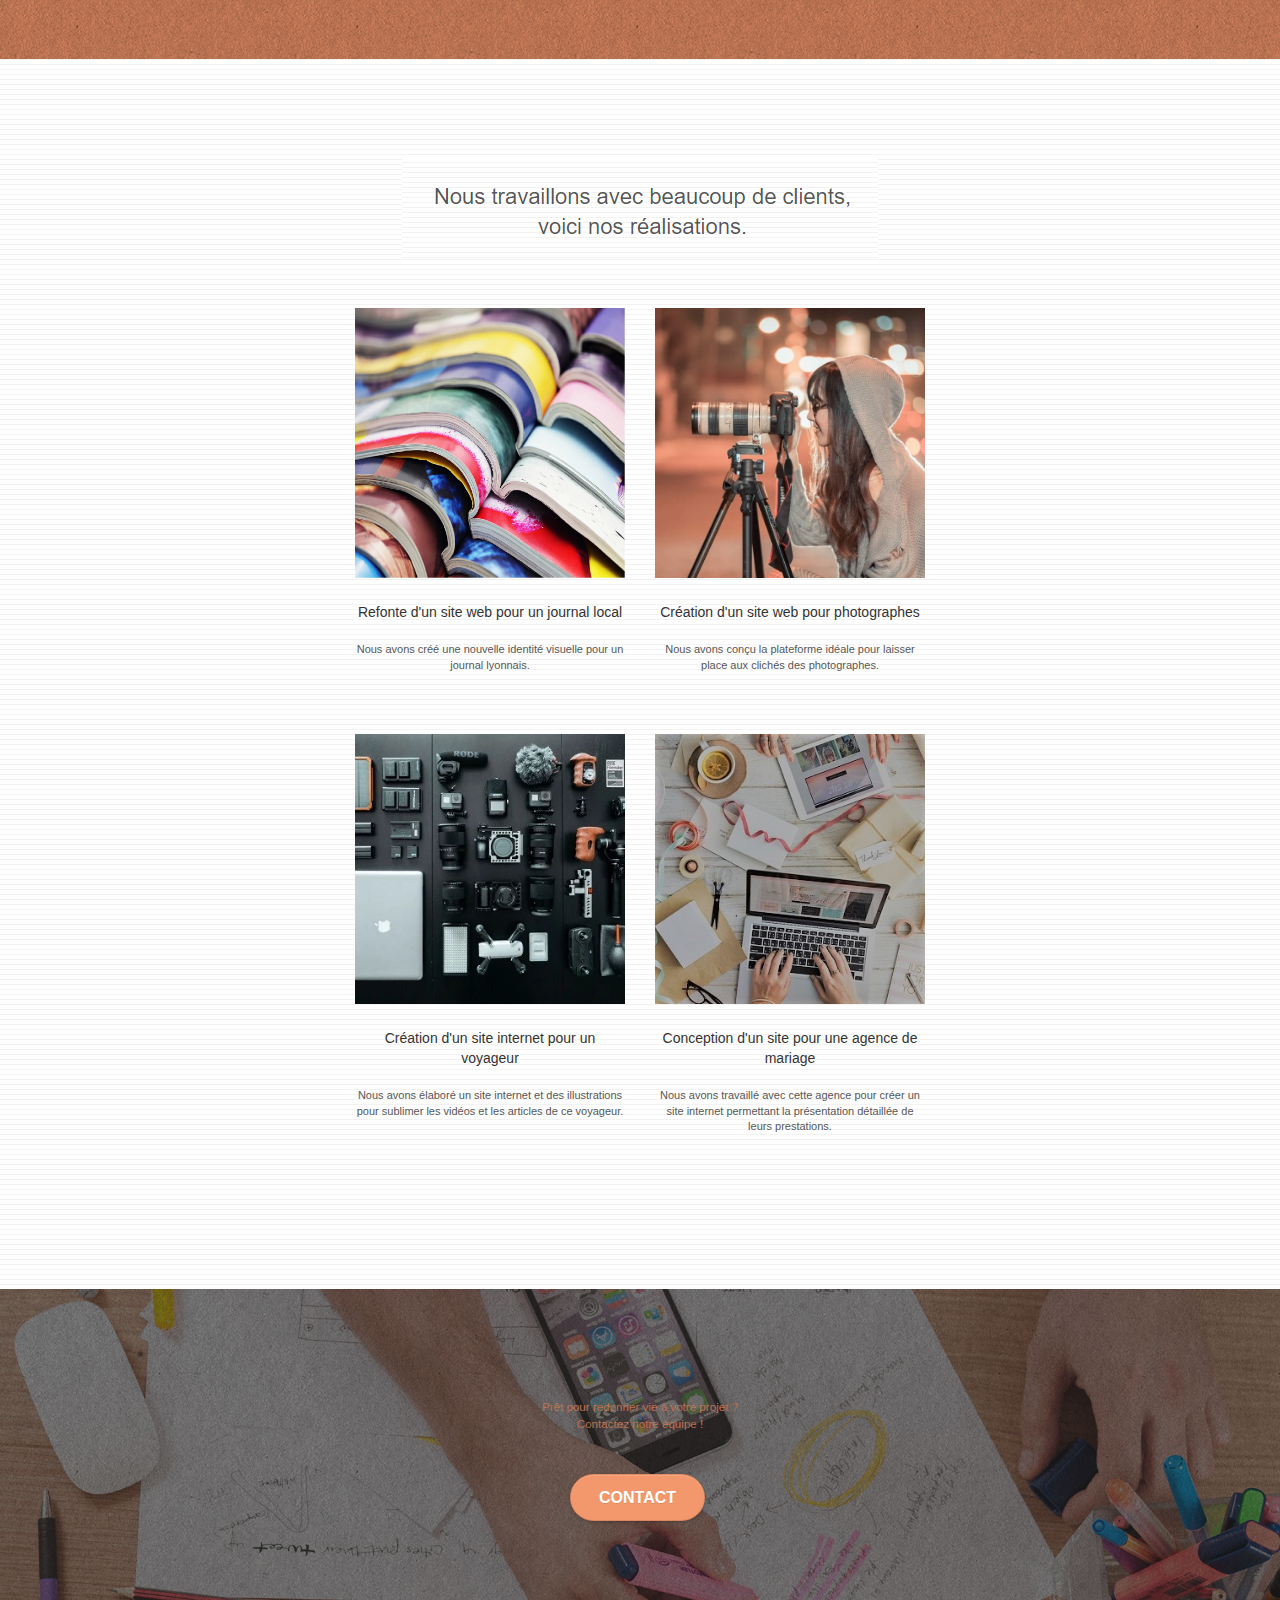
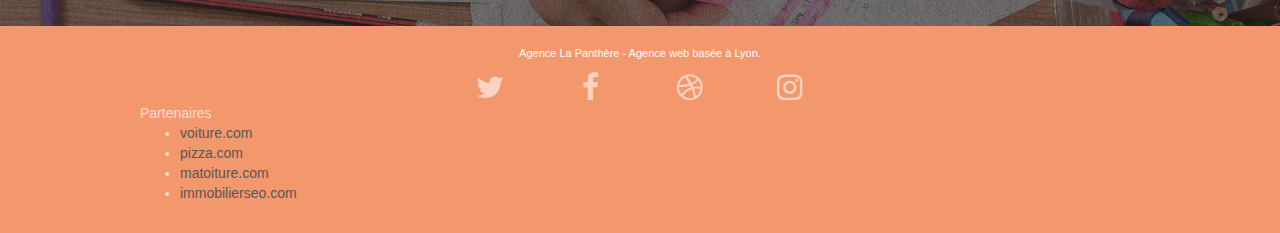
==== commit 84ebb830: "Suppression du netlinking dans le footer" ====
--- a/index.html
+++ b/index.html
@@ -283,34 +283,6 @@
 								<li><a href="immobilierseo.com">immobilierseo.com</a></li>
 							</ul>		
 					</div>
-					<div class="col-sm-4">
-						Annuaires liste 1
-						<ul>
-							<li><a href="annuaireagence.com">annuaireagence.com</a></li>
-							<li><a href="annuaireseo.com">annuaireseo.com</a></li>
-							<li><a href="annuairemarketing.com">annuairemarketing.com</a></li>
-							<li><a href="123seoture.com">123seo.com</a></li>
-							<li><a href="123site.com">123site.com</a></li>
-							<li><a href="annuairewordpress.com">annuairewordpress.com</a></li>
-							<li><a href="listeagence.com">listeagence.com</a></li>
-							<li><a href="meilleuresagencesparis.com">meilleuresagencesparis.com</a></li>
-							<li><a href="listeseo.com">listeseo.com</a></li>
-						</ul>
-					</div>
-					<div class="col-sm-4">
-						Annuaires liste 2
-						<ul>
-							<li><a href="betterseo.com">betterseo.com</a></li>
-							<li><a href="ameliorerseo.com">ameliorerseo.com</a></li>
-							<li><a href="seojuicelien.com">seojuicelien.com</a></li>
-							<li><a href="meilleursliens.com">meilleursliens.com</a></li>
-							<li><a href="liensagogo.com">liensagogo.com</a></li>
-							<li><a href="backlink.com">backlink.com</a></li>
-							<li><a href="linkjuiceannuaire.com">linkjuiceannuaire.com</a></li>
-							<li><a href="remontersurgoogle.com">remontersurgoogle.com</a></li>
-							<li><a href="vraiseofiable.com">vraiseofiable.com</a></li>
-						</ul>
-					</div>
 				</div>
 			</div>
 		</div>
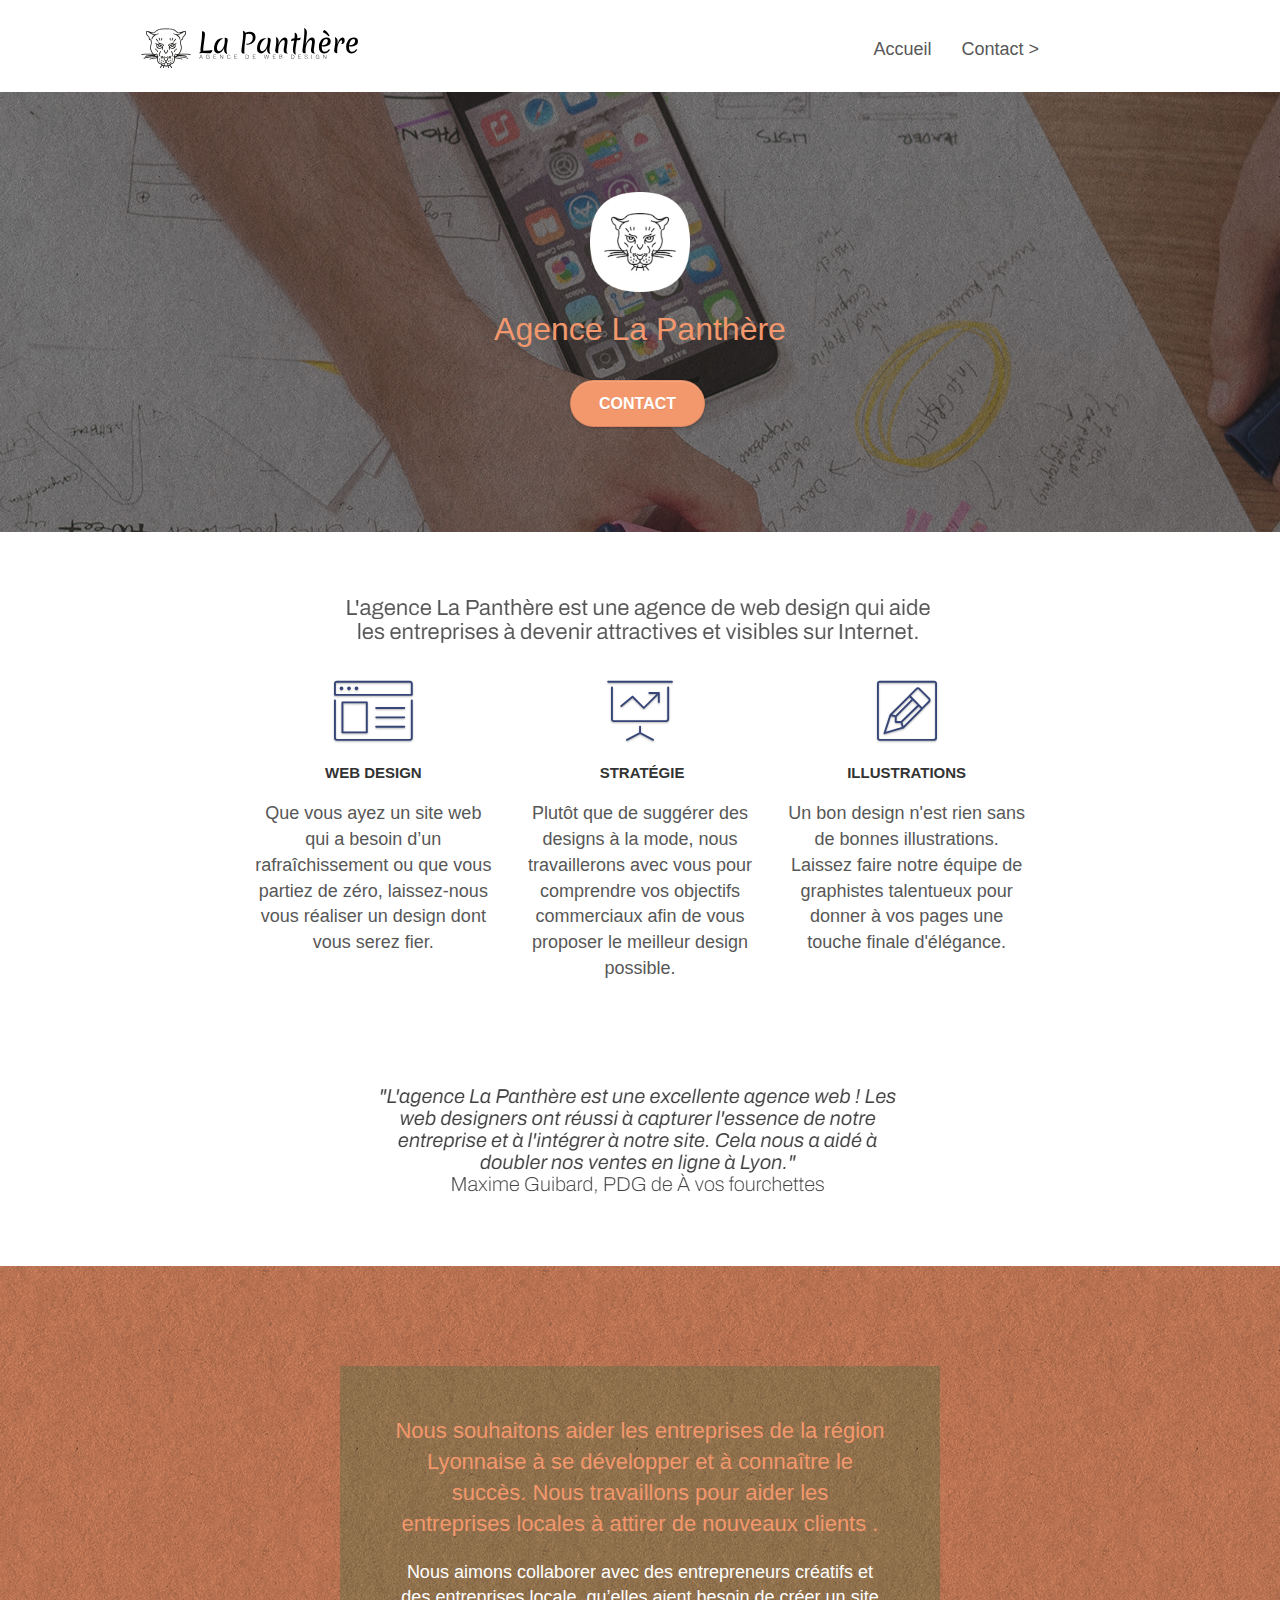
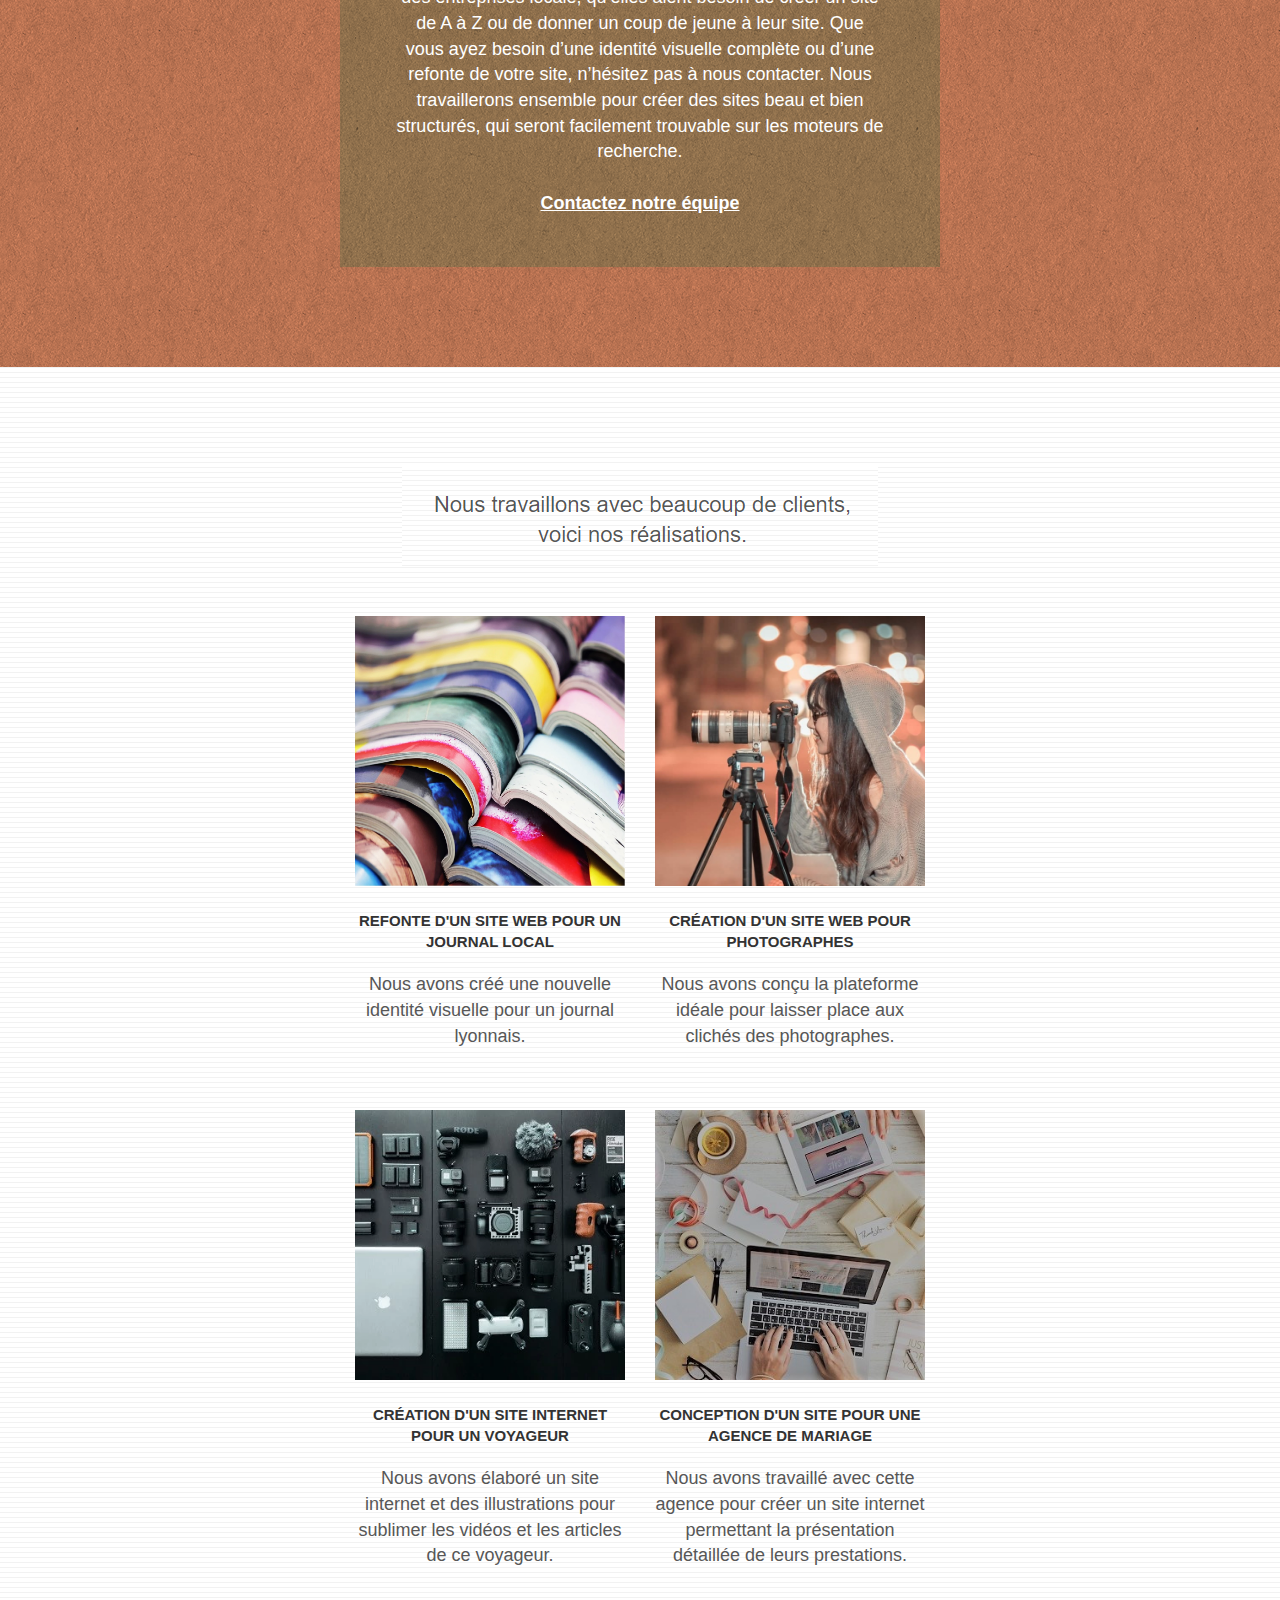
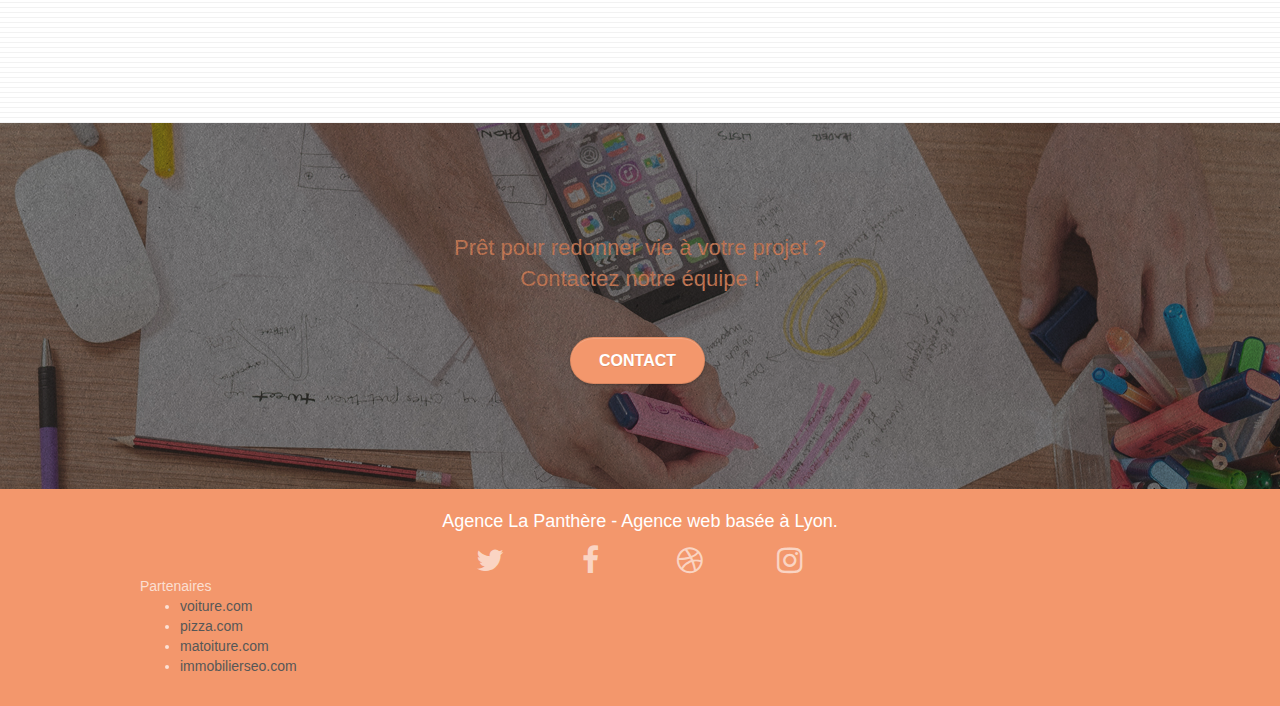
==== commit e5383afe: "Correction de la taille des polices" ====
--- a/index.html
+++ b/index.html
@@ -32,11 +32,10 @@
 <!-- bloc-0 -->
 <header class="bloc bgc-white l-bloc " id="bloc-0">
 	<div class="container bloc-sm">
-
 		<nav class="navbar row">
 			<div class="navbar-header">
 				<a class="navbar-brand" href="index.html">
-					<img src="img/logo-agence-la-panthere.svg" alt="paris web design logo agence web meilleure agence" height="40" />
+					<img src="img/logo-agence-la-panthere.svg" alt="Logo de l'agence La Panthère" height="40" />
 				</a>
 				<button id="nav-toggle" type="button" class="ui-navbar-toggle navbar-toggle" data-toggle="collapse" data-target=".navbar-1">
 					<span class="sr-only">Toggle navigation</span><span class="icon-bar"></span><span class="icon-bar"></span><span class="icon-bar"></span>
@@ -63,7 +62,7 @@
 		<div class="container bloc-lg">
 			<div class="row tight-width-whitespace">
 				<div class="col-sm-12">
-					<img src="img/logo-panthere_133-s.webp" class="center-block image-resize-mode" width="100" alt="Agence La Panthère, agence web paris, création logo paris"
+					<img src="img/logo-panthere_133-s.webp" class="center-block image-resize-mode" width="100" alt="Logo de l'agence La Panthère"
 						srcset="img/logo-panthere_133-s.webp 133w,
 								img/logo-panthere_267-m.webp 267w,
 								img/logo-panthere_533-l.webp 533w"
@@ -161,7 +160,7 @@
 			<div class="row tight-width-whitespace portfolio-row">
 				<div class="col-sm-6">
 					<a href="#" data-lightbox="img/1.jpg" data-gallery-id="gallery-1" data-caption="Refonte d'un site web pour un journal local" data-frame="snapshot-lb">
-						<img src="img/livres-ouverts-empilés_250-s.webp" alt="paris web design logo agence web meilleure agence et refonte site web journal" class="img-responsive portfolio-thumb"
+						<img src="img/livres-ouverts-empilés_250-s.webp" alt="Photo de livres ouvert empilés les uns sur les autres" class="img-responsive portfolio-thumb"
 							srcset="img/livres-ouverts-empilés_250-s.webp 250w,
 									img/livres-ouverts-empilés_501-m.webp 501w,
 									img/livres-ouverts-empilés_1003-l.webp 1003w"
@@ -176,7 +175,7 @@
 				</div>
 				<div class="col-sm-6">
 					<a href="#" data-lightbox="img/2.jpg" data-gallery-id="gallery-1" data-caption="Création d'un site web pour photographes" data-frame="snapshot-lb">
-						<img src="img/prises-de-photos_79-s.webp" class="img-responsive portfolio-thumb" alt="paris web design logo agence web meilleure agence, Création d'un site web pour photographes"
+						<img src="img/prises-de-photos_79-s.webp" class="img-responsive portfolio-thumb" alt="Photo d'une photographe en action"
 							srcset="img/prises-de-photos_79-s.webp 79w,
 									img/prises-de-photos_157-m.webp 157w,
 									img/prises-de-photos_314-l.webp 314w,
@@ -194,7 +193,7 @@
 			<div class="row tight-width-whitespace portfolio-row">
 				<div class="col-sm-6">
 					<a href="#" data-lightbox="img/3.bmp" data-gallery-id="gallery-1" data-caption="Création d'un site internet pour un voyageur" data-frame="snapshot-lb">
-						<img src="img/collection-de-materiel-de-photographie_80-s.webp" class="img-responsive portfolio-thumb" alt="paris web design logo agence web meilleure agence, Création d'un site web pour voyageur"
+						<img src="img/collection-de-materiel-de-photographie_80-s.webp" class="img-responsive portfolio-thumb" alt="Photo de matériels de photographie de pointe étalés sur une table"
 							srcset="img/collection-de-materiel-de-photographie_80-s.webp 80w,
 									img/collection-de-materiel-de-photographie_160-m.webp 160w,
 									img/collection-de-materiel-de-photographie_320-l.webp 320w"
@@ -209,7 +208,7 @@
 				</div>
 				<div class="col-sm-6">
 					<a href="#" data-lightbox="img/4.bmp" data-gallery-id="gallery-1" data-caption="Conception d'un site pour une agence de mariage" data-frame="snapshot-lb">
-						<img src="img/materiels-de-décoration-infographique_80-s.webp" class="img-responsive portfolio-thumb" alt="paris web design logo agence web meilleure agence, Création d'un site web pour agence de mariage"
+						<img src="img/materiels-de-décoration-infographique_80-s.webp" class="img-responsive portfolio-thumb" alt="Photo de materiels de décoration autour d'un ordinateur"
 							srcset="img/materiels-de-décoration-infographique_80-s.webp 80w,
 									img/materiels-de-décoration-infographique_160-m.webp 160w,
 									img/materiels-de-décoration-infographique_320-l.webp 320w"
--- a/css/style.css
+++ b/css/style.css
@@ -317,15 +317,16 @@
 
 .navbar .nav {
     padding-top: 2px;
-    margin-right: -16px;
+    margin-right: 80px;
     float: right;
     z-index: 1;
+    list-style-type: none;
 }
 
 .nav > li {
     float: left;
     margin-top: 4px;
-    font-size: 16px;
+    font-size: 18px;
 }
 
 .navbar-nav .open .dropdown-menu > li > a {
@@ -335,6 +336,12 @@
 .nav > li a:hover,
 .nav > li a:focus {
     background: transparent;
+}
+
+.nav > li > a{
+position: relative;
+display: block;
+padding: 10px 15px;
 }
 
 .navbar-toggle {
@@ -677,7 +684,7 @@
 }
 
 p {
-    font-size: 11px;
+    font-size: 18px;
 }
 
 .tight-width-whitespace {
@@ -704,12 +711,12 @@
     margin: auto auto auto auto;
 }
 
-h2 {
+h3, h5 {
     font-size: 22px;
     line-height: 1.4em;
 }
 
-h3 {
+h2 {
     font-size: 15px;
     text-transform: uppercase;
     font-weight: 700;
@@ -728,6 +735,9 @@
 
 h4 {
     color: #333333!important;
+    font-size: 15px;
+    text-transform: uppercase;
+    font-weight: 700;
 }
 
 .icons {
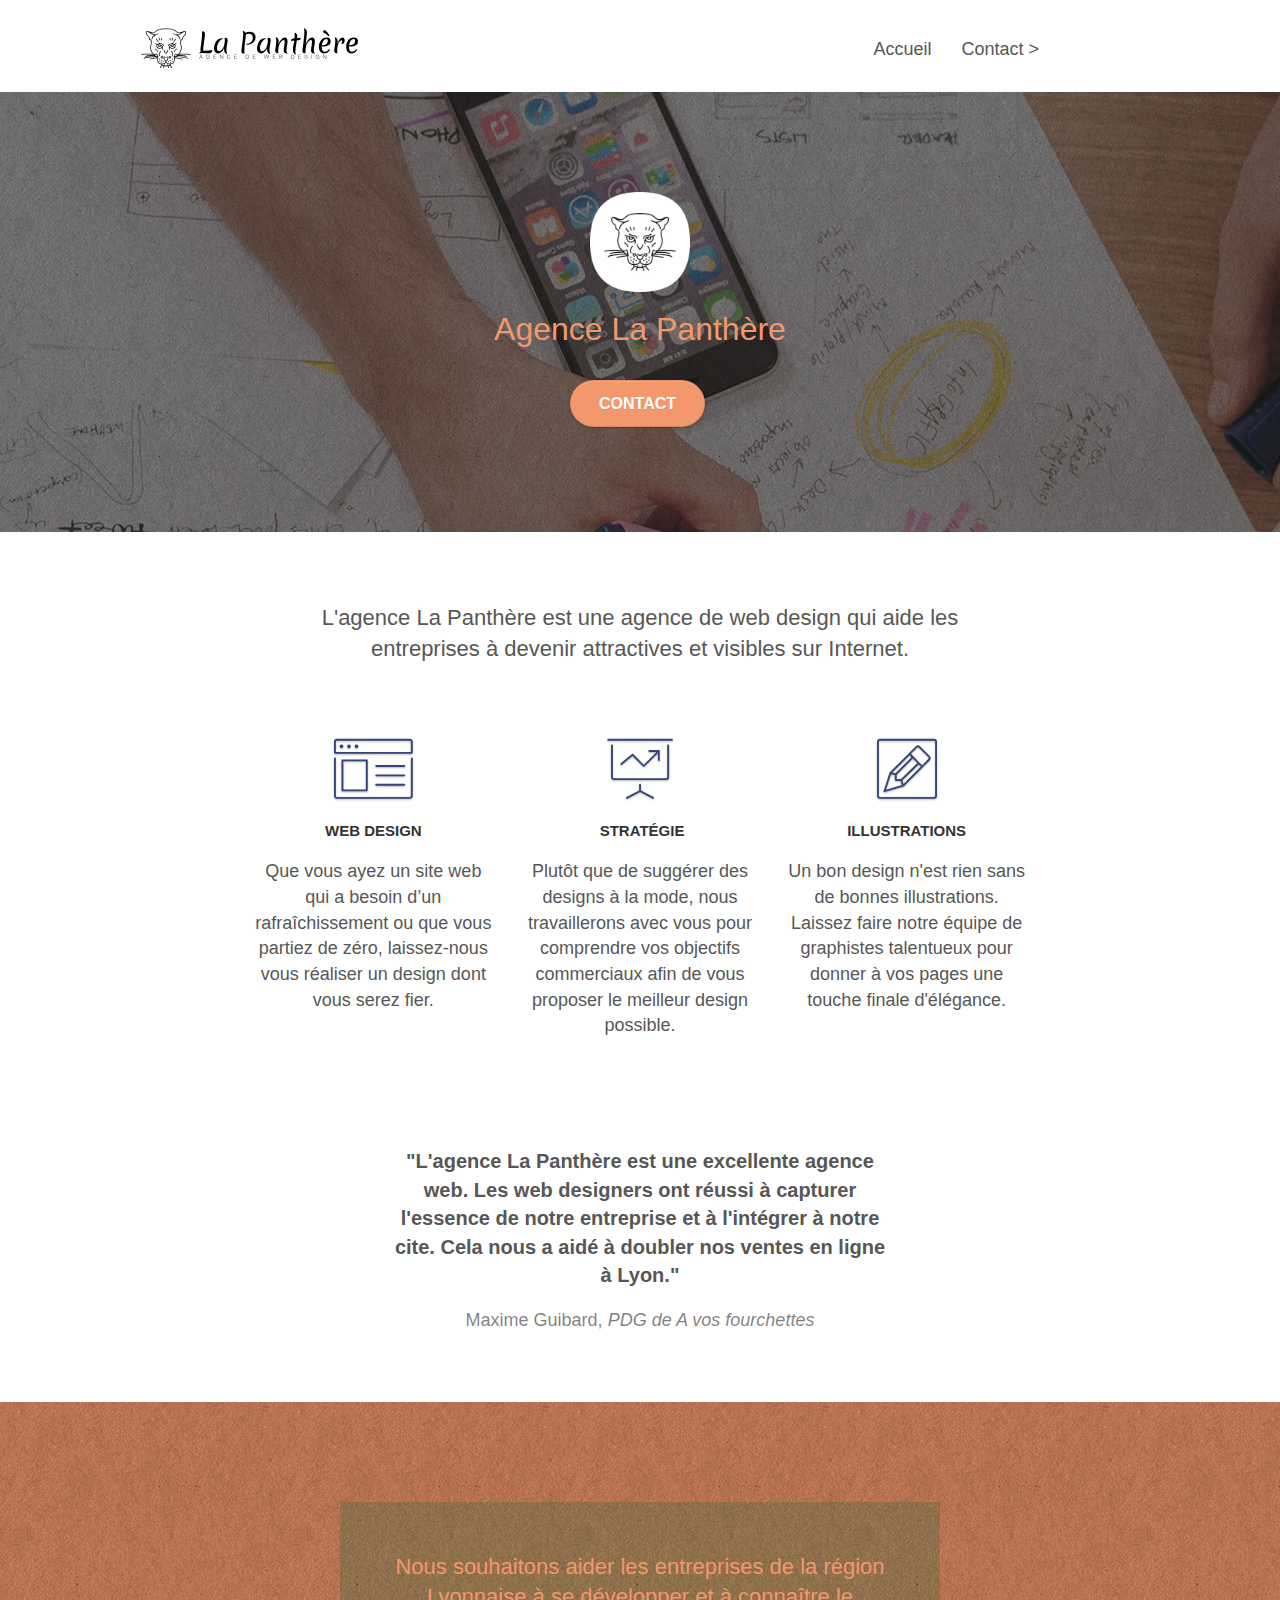
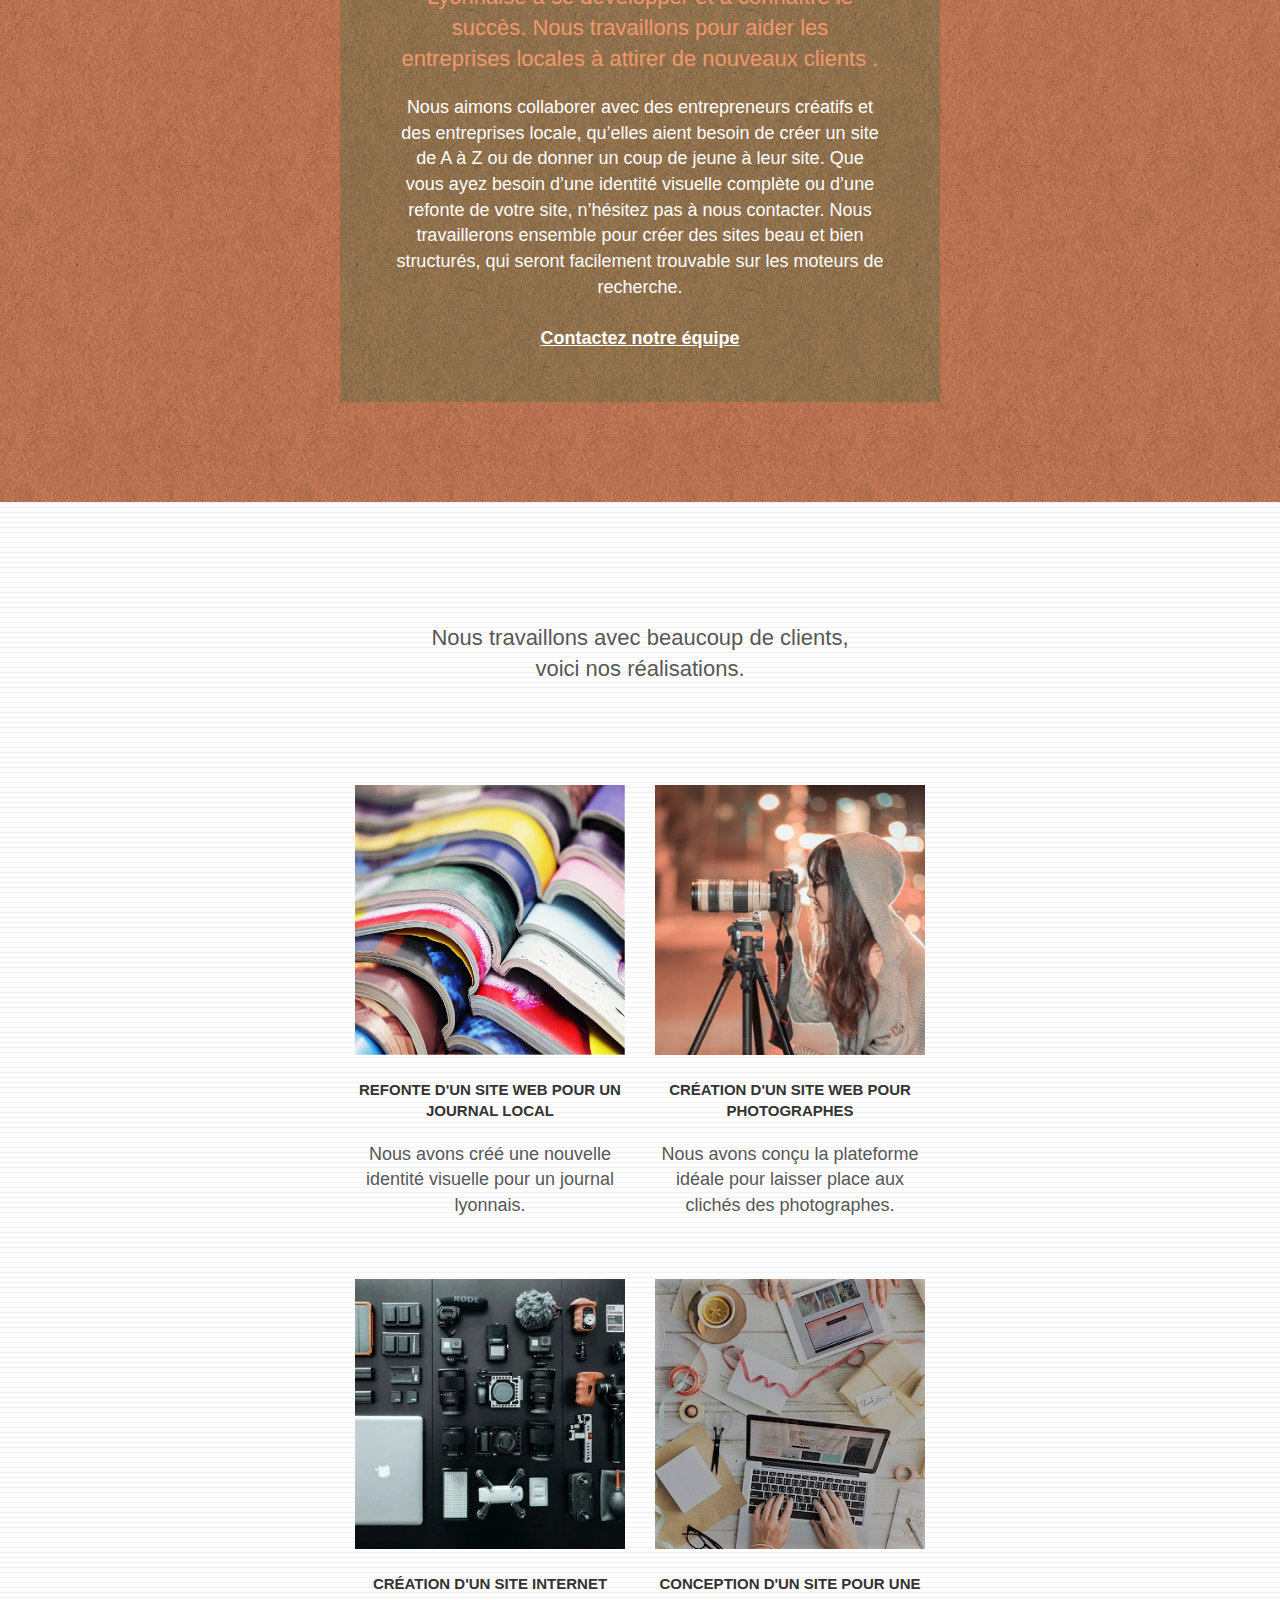
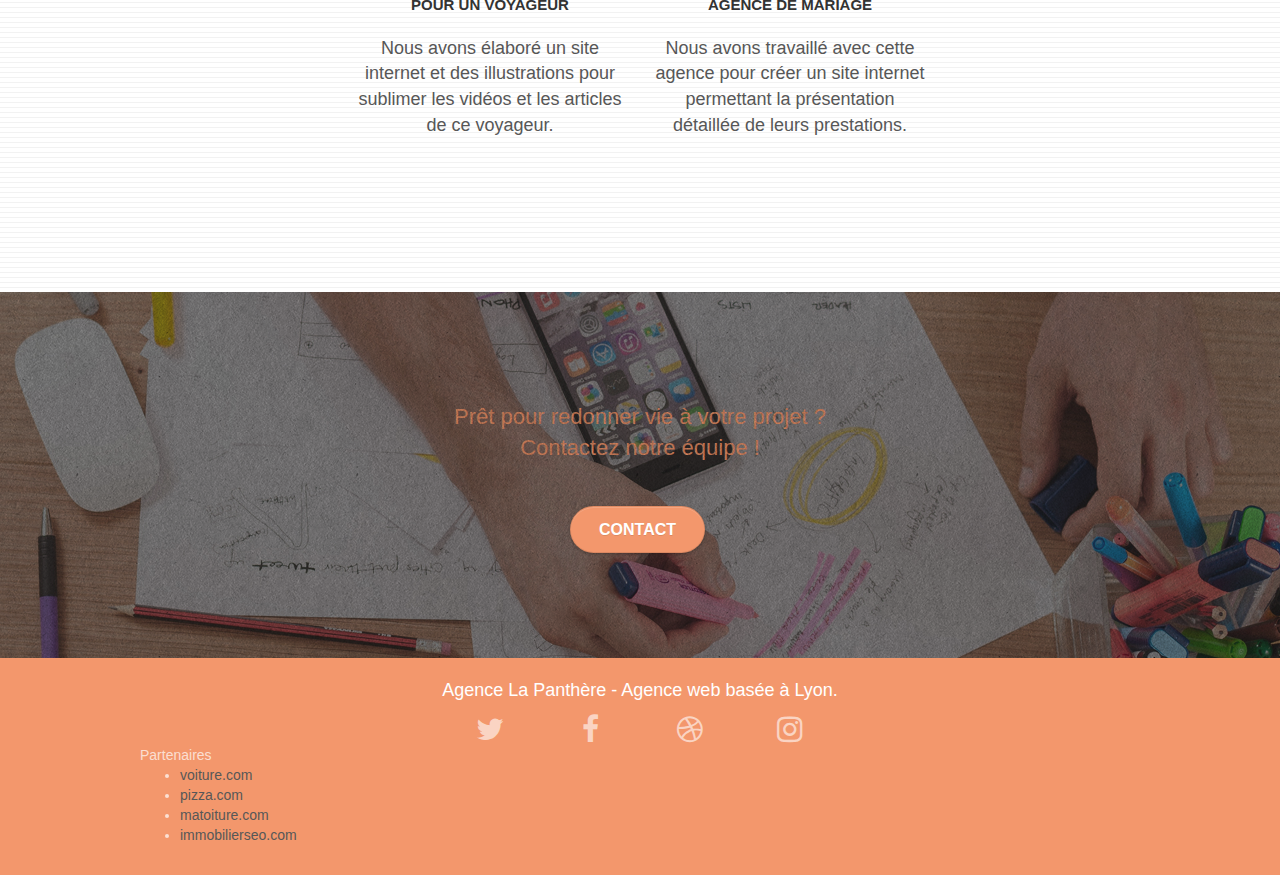
==== commit e7a646bb: "Remplacement d'images par du texte" ====
--- a/index.html
+++ b/index.html
@@ -84,7 +84,7 @@
 		<div class="container bloc-md">
 			<div class="row">
 				<div class="col-sm-12 text-center">
-					<img alt="agence web, agence web paris, web design paris, stratégie web" src="img/title.png" />
+					<p class="text-bloc2">L'agence La Panthère est une agence de web design qui aide les entreprises à devenir attractives et visibles sur Internet.</p>
 				</div>
 			</div>
 			<div class="row voffset-lg med-width-whitespace">
@@ -124,7 +124,12 @@
 			</div>
 			<div class="row voffset-lg voffset">
 				<div class="col-xs-12 col-md-8 col-md-offset-2 text-center">
-					<img alt="agence web, agence web paris, web design paris, stratégie web" src="img/citation.png" />
+					<figure>
+						<blockquote>
+							<p>"L'agence La Panthère est une excellente agence web. Les web designers ont réussi à capturer l'essence de notre entreprise et à l'intégrer à notre cite. Cela nous a aidé à doubler nos ventes en ligne à Lyon."</p>
+						</blockquote>
+						<figcaption>Maxime Guibard, <cite>PDG de A vos fourchettes</cite></figcaption>
+					</figure>
 
 				</div>
 			</div>
@@ -154,7 +159,7 @@
 		<div class="container bloc-lg">
 			<div class="row">
 				<div class="col-sm-12 text-center">
-					<img alt="agence web, agence web paris, web design paris, stratégie web" src="img/title2.png" />
+					<p class="text-bloc2">Nous travaillons avec beaucoup de clients, <br /> voici nos réalisations.</p>
 				</div>
 			</div>
 			<div class="row tight-width-whitespace portfolio-row">
--- a/css/style.css
+++ b/css/style.css
@@ -687,6 +687,22 @@
     font-size: 18px;
 }
 
+.text-bloc2 {
+    margin: 10px 60px;
+    margin-bottom: 40px;
+    padding: 10px 80px;
+    font-size: 22px;
+}
+
+figure {
+    font-size: 18px;
+}
+
+figure p {
+    font-size: 20px;
+    font-weight: bold;
+}
+
 .tight-width-whitespace {
     max-width: 600px;
     margin: auto auto auto auto;
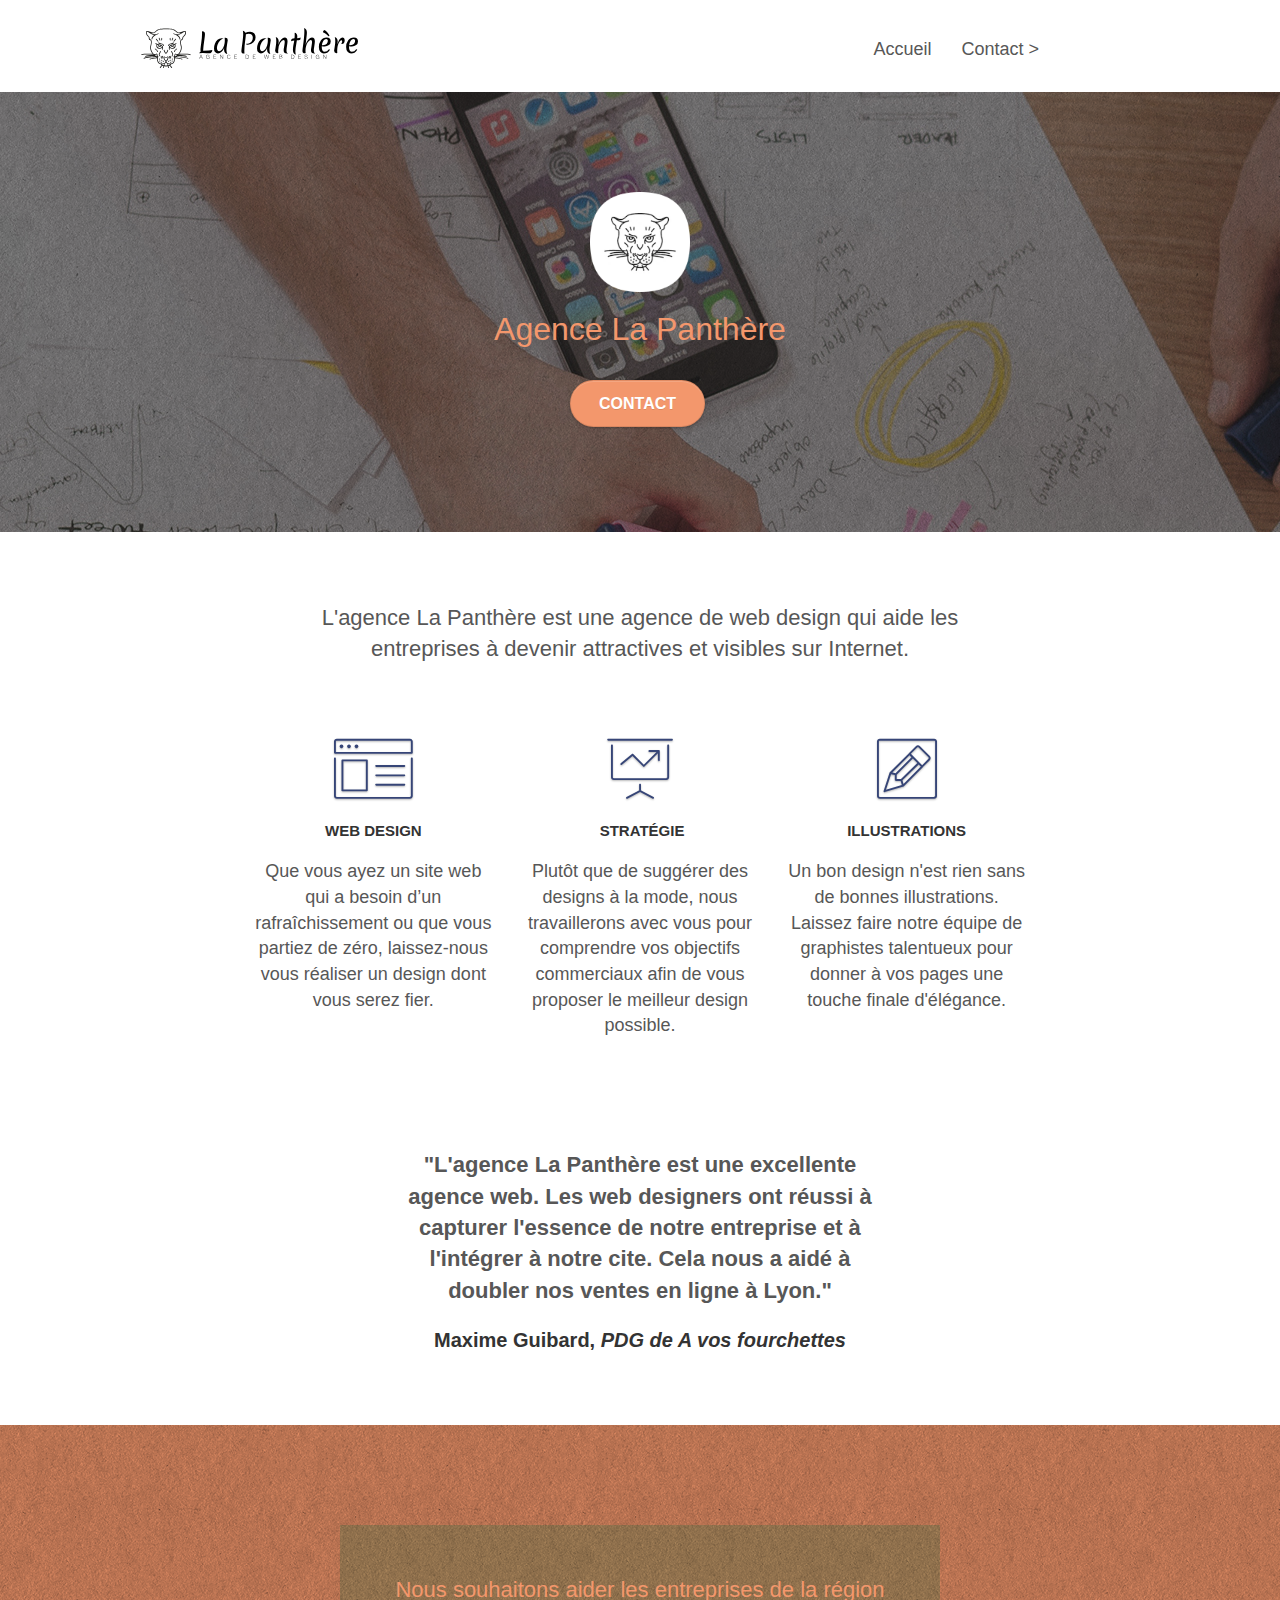
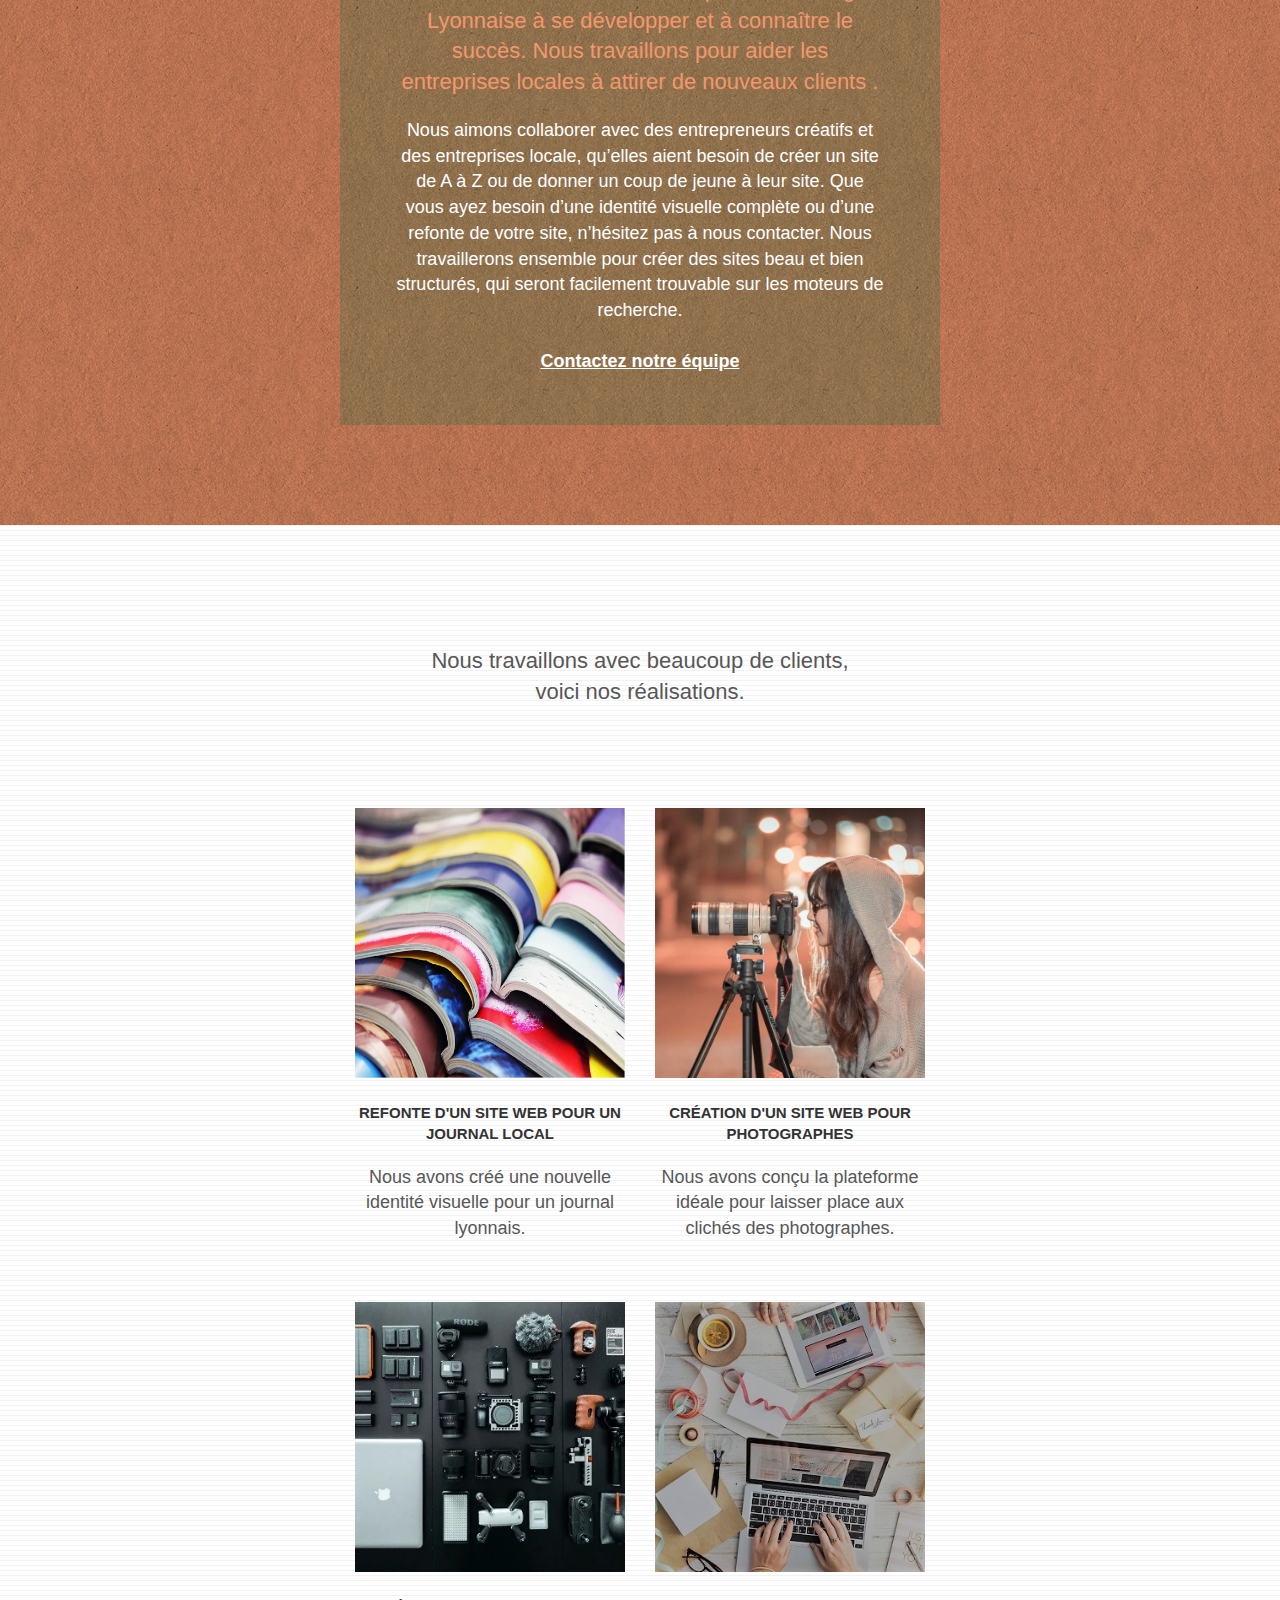
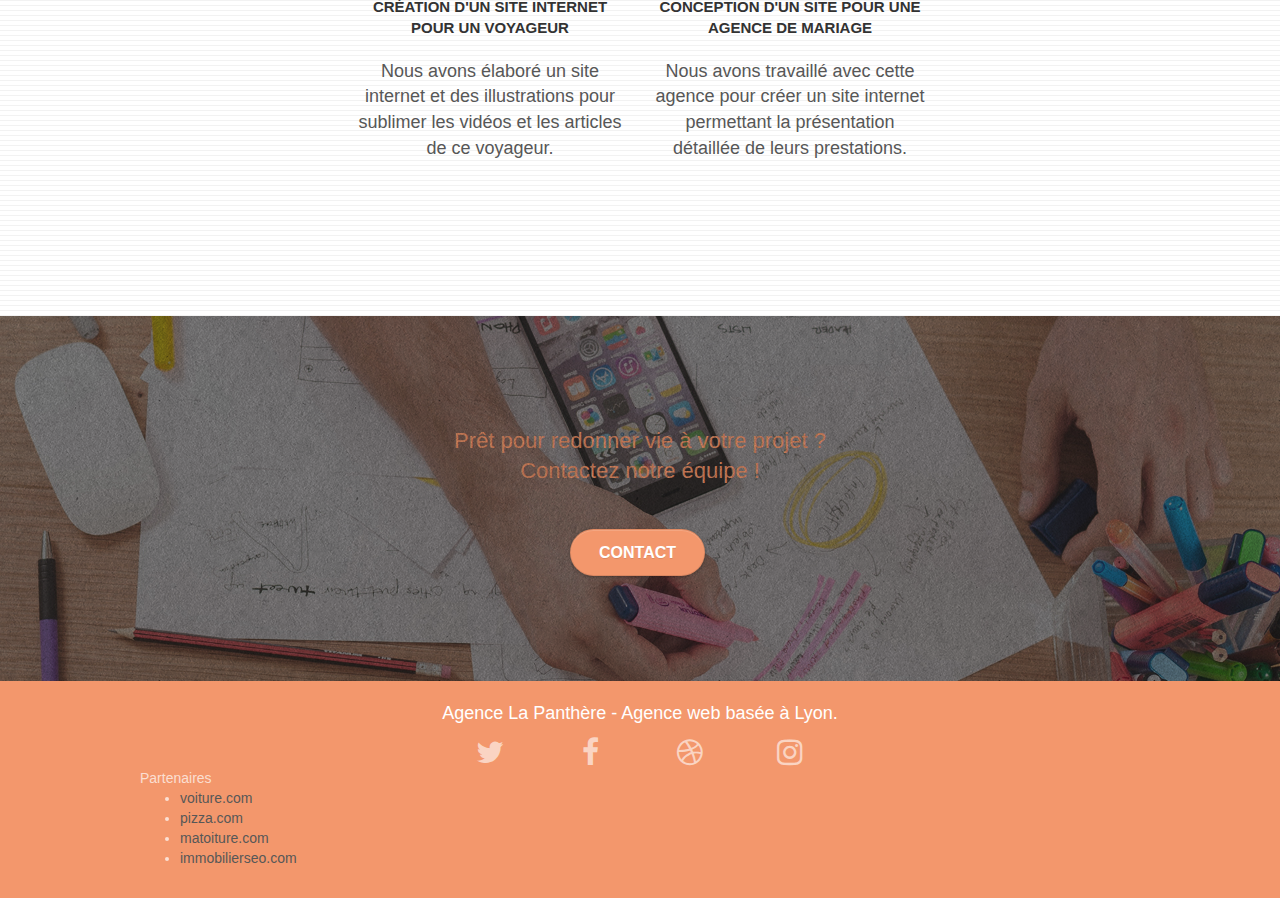
==== commit dddb2971: "Correction de bug mineurs" ====
--- a/index.html
+++ b/index.html
@@ -2,7 +2,8 @@
 <html lang="fr">
 <head>
     <meta charset="utf-8">
-    <meta name="description" content="L'agence La Panthère est une agence de webdesign implenté à lyon qui aide les entreprises à devenir attractives et visibles sur internet">
+    <meta name="description" content="L'agence La Panthère est une agence de webdesign implenté à 
+									 lyon qui aide les entreprises à devenir attractives et visibles sur internet">
     <meta name="viewport" content="width=device-width, initial-scale=1.0, viewport-fit=cover">
     <link rel="shortcut icon" type="image/webp" href="favicon.webp">
     
@@ -169,7 +170,7 @@
 							srcset="img/livres-ouverts-empilés_250-s.webp 250w,
 									img/livres-ouverts-empilés_501-m.webp 501w,
 									img/livres-ouverts-empilés_1003-l.webp 1003w"
-							sizes="(max-width:767px) 66.67vw, (min-width:768px) and (max-width:991px) 32,52vw, (min-width:992px) 25vw"/>
+							sizes="(max-width:767px) 66.67vw, (min-width:768px) and (max-width:991px) 32.52vw, (min-width:992px) 25vw"/>
 					</a>
 					<h4 class="mg-md text-center">
 						Refonte d'un site web pour un journal local
@@ -185,7 +186,7 @@
 									img/prises-de-photos_157-m.webp 157w,
 									img/prises-de-photos_314-l.webp 314w,
 									img/prises-de-photos_628-xl.webp 628w"
-							sizes="(max-width:767px) 66.67vw, (min-width:768px) and (max-width:991px) 32,52vw, (min-width:992px) 25vw" />
+							sizes="(max-width:767px) 66.67vw, (min-width:768px) and (max-width:991px) 32.52vw, (min-width:992px) 25vw" />
 					</a>
 					<h4 class="mg-md text-center">
 						Création d'un site web pour photographes
@@ -202,7 +203,7 @@
 							srcset="img/collection-de-materiel-de-photographie_80-s.webp 80w,
 									img/collection-de-materiel-de-photographie_160-m.webp 160w,
 									img/collection-de-materiel-de-photographie_320-l.webp 320w"
-							sizes="(max-width:767px) 66.67vw, (min-width:768px) and (max-width:991px) 32,52vw, (min-width:992px) 25vw" />	
+							sizes="(max-width:767px) 66.67vw, (min-width:768px) and (max-width:991px) 32.52vw, (min-width:992px) 25vw" />	
 					</a>
 					<h4 class="mg-md text-center">
 						Création d'un site internet pour un voyageur
@@ -217,7 +218,7 @@
 							srcset="img/materiels-de-décoration-infographique_80-s.webp 80w,
 									img/materiels-de-décoration-infographique_160-m.webp 160w,
 									img/materiels-de-décoration-infographique_320-l.webp 320w"
-							sizes="(max-width:767px) 66.67vw, (min-width:768px) and (max-width:991px) 32,52vw, (min-width:992px) 25vw"/>
+							sizes="(max-width:767px) 66.67vw, (min-width:768px) and (max-width:991px) 32.52vw, (min-width:992px) 25vw"/>
 					</a>
 					<h4 class="mg-md text-center">
 						Conception d'un site pour une agence de mariage
--- a/css/style.css
+++ b/css/style.css
@@ -692,14 +692,17 @@
     margin-bottom: 40px;
     padding: 10px 80px;
     font-size: 22px;
+    color: #181818;
 }
 
 figure {
-    font-size: 18px;
+    font-size: 20px;
+    font-weight: 600;
+    color: #333333;
 }
 
 figure p {
-    font-size: 20px;
+    font-size: 22px;
     font-weight: bold;
 }
 
@@ -874,13 +877,13 @@
     }
 }
 
-@media only screen and (min-device-width: 768px) and (max-device-width: 1024px) and (orientation: landscape) {
+@media only screen and (min-width: 768px) and (max-width: 1024px) and (orientation: landscape) {
     .b-parallax {
         background-attachment: scroll;
     }
 }
 
-@media only screen and (min-device-width: 1024px) and (max-device-width: 1366px) and (-webkit-min-device-pixel-ratio: 1.5) {
+@media only screen and (mine-width: 1024px) and (max-width: 1366px) and (-webkit-min-device-pixel-ratio: 1.5) {
     .b-parallax {
         background-attachment: scroll;
     }
@@ -898,10 +901,7 @@
         overflow-x: hidden;
         position: relative;
     }
-    .bloc {
-        padding-left: constant(safe-area-inset-left);
-        padding-right: constant(safe-area-inset-right);
-    }
+
     .bloc-group,
     .bloc-group .bloc {
         display: block;
@@ -910,8 +910,6 @@
     .bloc-fill-screen .fill-bloc-top-edge,
     .bloc-fill-screen .fill-bloc-bottom-edge {
         padding: 0 20px;
-        padding-left: constant(safe-area-inset-left);
-        padding-right: constant(safe-area-inset-right);
     }
 }
 
--- a/css/et-line.css
+++ b/css/et-line.css
@@ -11,7 +11,7 @@
 .et-icon-edit,
 .et-icon-presentation {
     font-family: et-line;
-    speak-as: none;
+    speak-as:inherit;
     font-style: normal;
     font-weight: 400;
     font-variant: normal;
